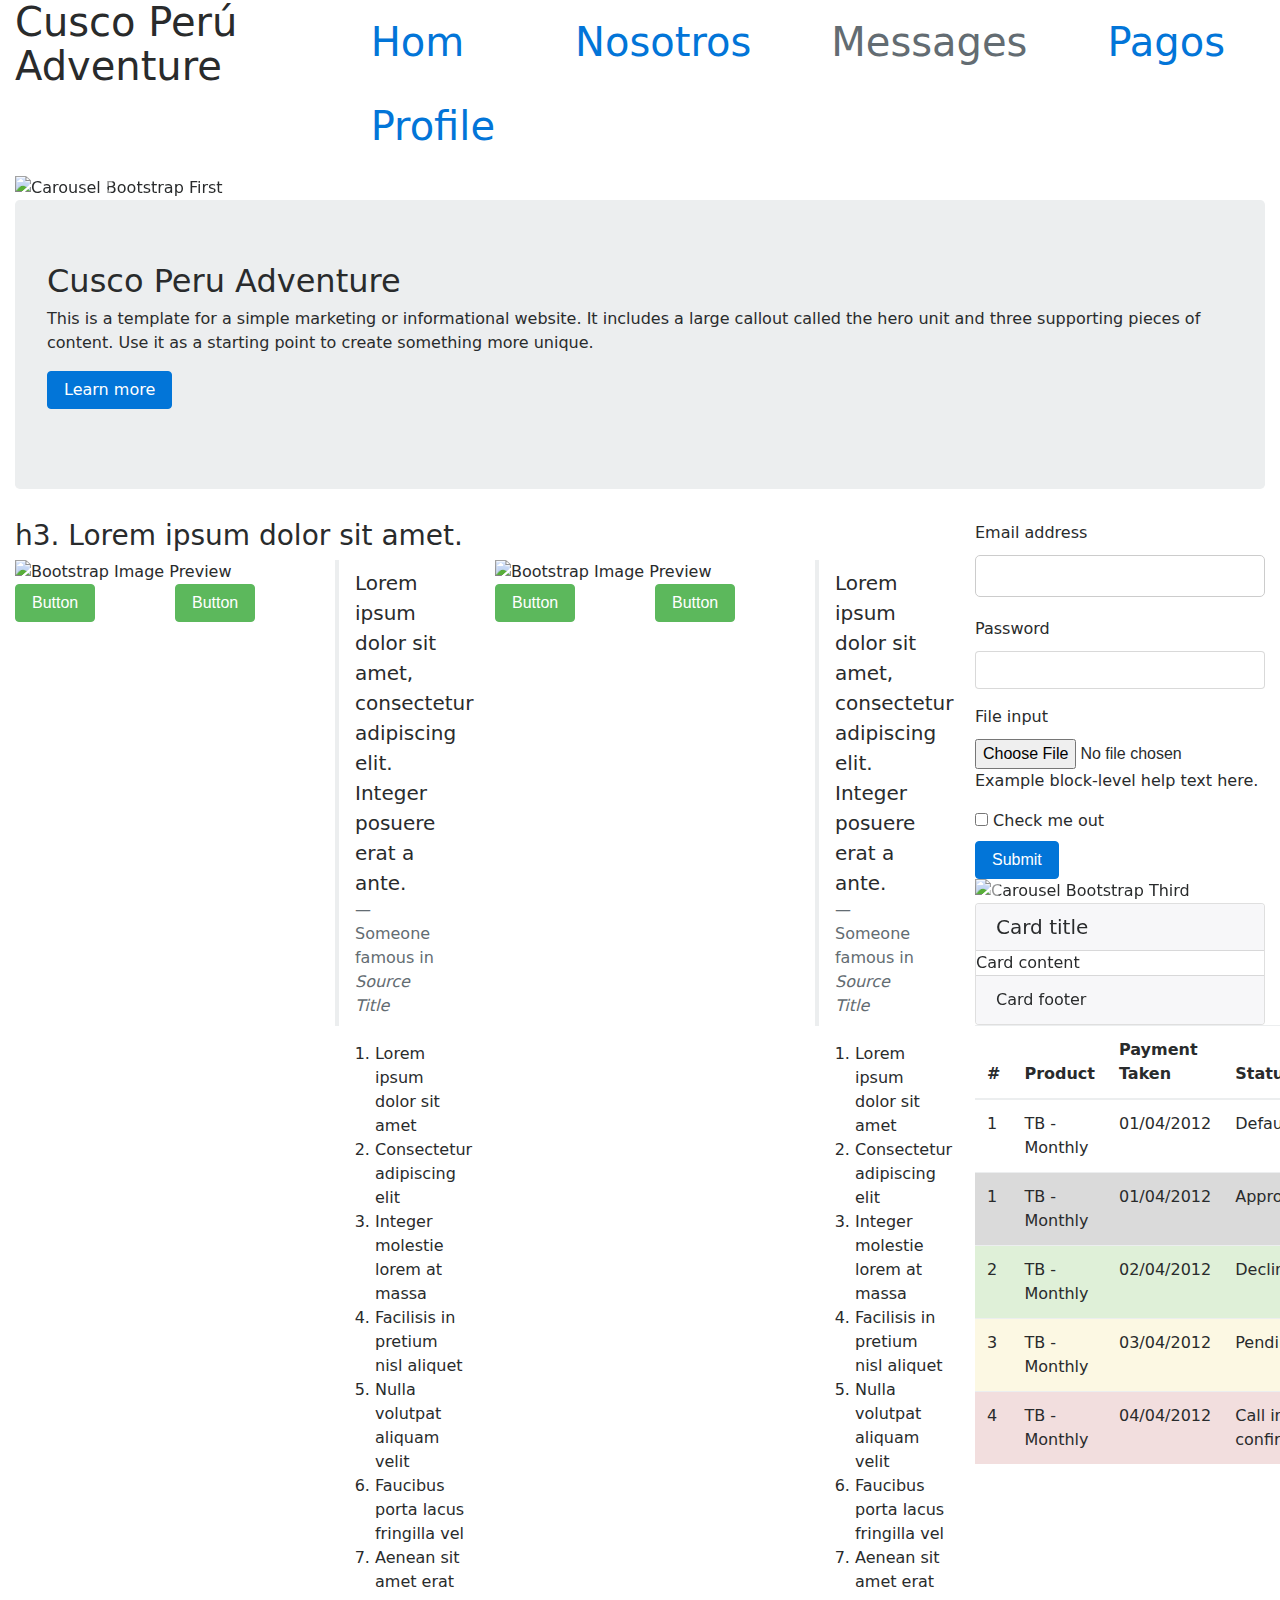
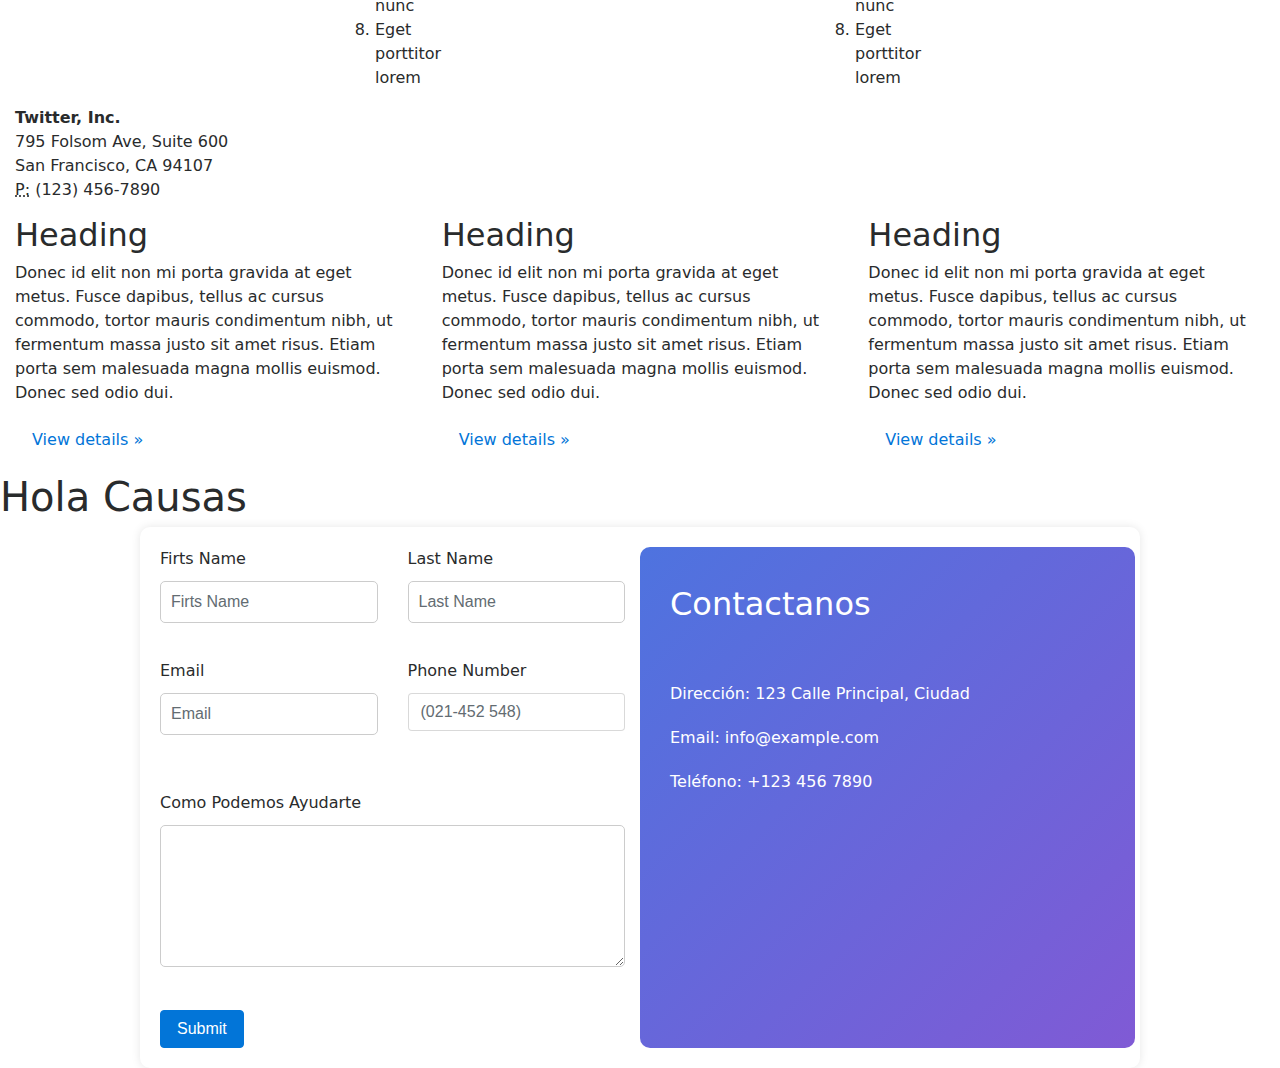
==== index.html @ eb489afa "Subo modificacionies las modificacion en el index y formas de pago" ====
<!DOCTYPE html>
<html lang="en">
  <head>
    <meta charset="utf-8">
    <meta http-equiv="X-UA-Compatible" content="IE=edge">
    <meta name="viewport" content="width=device-width, initial-scale=1">

    <title>Bootstrap 4, from LayoutIt!</title>

    <meta name="description" content="Source code generated using layoutit.com">
    <meta name="author" content="LayoutIt!">

    <link href="css/bootstrap.min.css" rel="stylesheet">
    <link href="css/style.css" rel="stylesheet">

  </head>
  <body>

    <div class="container-fluid">
	<div class="row">
		<div class="col-md-12">
			<ul class="nav">
				<li class="nav-item">
					<h1>
						Cusco Perú Adventure
					</h1>
				</li>
				<li class="nav-item">
					<h1>
						 <a class="nav-link active" href="#">Hom</a><a class="nav-link" href="#">Profile</a>
					</h1>
				</li>
        <li class="nav-item">
					<h1>
						 <a class="nav-link active" href="nosotros.html">Nosotros</a>
					</h1>
				</li>
				<li class="nav-item">
					<h1>
						<a class="nav-link disabled" href="#">Messages</a>
					</h1>
				</li>
				<li class="nav-item">
					<h1>
						<a class="nav-link active" href="pago.html">Pagos</a>
					</h1>
				</li>
			</ul>
			<div class="carousel slide" id="carousel-4000">
				<ol class="carousel-indicators">
					<li data-slide-to="0" data-target="#carousel-4000" class="active">
					</li>
					<li data-slide-to="1" data-target="#carousel-4000">
					</li>
					<li data-slide-to="2" data-target="#carousel-4000">
					</li>
				</ol>
				<div class="carousel-inner">
					<div class="carousel-item active">
						<img class="d-block w-100" alt="Carousel Bootstrap First" src="https://www.layoutit.com/img/sports-q-c-1600-500-1.jpg">
						<div class="carousel-caption">
							<h4>
								First Thumbnail label
							</h4>
							<p>
								Cras justo odio, dapibus ac facilisis in, egestas eget quam. Donec id elit non mi porta gravida at eget metus. Nullam id dolor id nibh ultricies vehicula ut id elit.
							</p>
						</div>
					</div>
					<div class="carousel-item">
						<img class="d-block w-100" alt="Carousel Bootstrap Second" src="https://www.layoutit.com/img/sports-q-c-1600-500-2.jpg">
						<div class="carousel-caption">
							<h4>
								Second Thumbnail label
							</h4>
							<p>
								Cras justo odio, dapibus ac facilisis in, egestas eget quam. Donec id elit non mi porta gravida at eget metus. Nullam id dolor id nibh ultricies vehicula ut id elit.
							</p>
						</div>
					</div>
					<div class="carousel-item">
						<img class="d-block w-100" alt="Carousel Bootstrap Third" src="https://www.layoutit.com/img/sports-q-c-1600-500-3.jpg">
						<div class="carousel-caption">
							<h4>
								Third Thumbnail label
							</h4>
							<p>
								Cras justo odio, dapibus ac facilisis in, egestas eget quam. Donec id elit non mi porta gravida at eget metus. Nullam id dolor id nibh ultricies vehicula ut id elit.
							</p>
						</div>
					</div>
				</div> <a class="carousel-control-prev" href="#carousel-4000" data-slide="prev"><span class="carousel-control-prev-icon"></span> <span class="sr-only">Previous</span></a> <a class="carousel-control-next" href="#carousel-4000" data-slide="next"><span class="carousel-control-next-icon"></span> <span class="sr-only">Next</span></a>
			</div>
			<div class="jumbotron">
				<h2>
					Cusco Peru Adventure
				</h2>
				<p>
					This is a template for a simple marketing or informational website. It includes a large callout called the hero unit and three supporting pieces of content. Use it as a starting point to create something more unique.
				</p>
				<p>
					<a class="btn btn-primary btn-large" href="#">Learn more</a>
				</p>
			</div>
			<div class="row">
				<div class="col-md-9">
					<h3>
						h3. Lorem ipsum dolor sit amet.
					</h3>
					<div class="row">
						<div class="col-md-6">
							<div class="row">
								<div class="col-md-8">
									<img alt="Bootstrap Image Preview" src="https://www.layoutit.com/img/sports-q-c-140-140-3.jpg">
									<div class="row">
										<div class="col-md-6">
											 
											<button type="button" class="btn btn-success">
												Button
											</button>
										</div>
										<div class="col-md-6">
											 
											<button type="button" class="btn btn-success">
												Button
											</button>
										</div>
									</div>
								</div>
								<div class="col-md-4">
									<blockquote class="blockquote">
										<p class="mb-0">
											Lorem ipsum dolor sit amet, consectetur adipiscing elit. Integer posuere erat a ante.
										</p>
										<footer class="blockquote-footer">
											Someone famous in <cite>Source Title</cite>
										</footer>
									</blockquote>
									<ol>
										<li class="list-item">
											Lorem ipsum dolor sit amet
										</li>
										<li class="list-item">
											Consectetur adipiscing elit
										</li>
										<li class="list-item">
											Integer molestie lorem at massa
										</li>
										<li class="list-item">
											Facilisis in pretium nisl aliquet
										</li>
										<li class="list-item">
											Nulla volutpat aliquam velit
										</li>
										<li class="list-item">
											Faucibus porta lacus fringilla vel
										</li>
										<li class="list-item">
											Aenean sit amet erat nunc
										</li>
										<li class="list-item">
											Eget porttitor lorem
										</li>
									</ol>
								</div>
							</div>
						</div>
						<div class="col-md-6">
							<div class="row">
								<div class="col-md-8">
									<img alt="Bootstrap Image Preview" src="https://www.layoutit.com/img/sports-q-c-140-140-3.jpg">
									<div class="row">
										<div class="col-md-6">
											 
											<button type="button" class="btn btn-success">
												Button
											</button>
										</div>
										<div class="col-md-6">
											 
											<button type="button" class="btn btn-success">
												Button
											</button>
										</div>
									</div>
								</div>
								<div class="col-md-4">
									<blockquote class="blockquote">
										<p class="mb-0">
											Lorem ipsum dolor sit amet, consectetur adipiscing elit. Integer posuere erat a ante.
										</p>
										<footer class="blockquote-footer">
											Someone famous in <cite>Source Title</cite>
										</footer>
									</blockquote>
									<ol>
										<li class="list-item">
											Lorem ipsum dolor sit amet
										</li>
										<li class="list-item">
											Consectetur adipiscing elit
										</li>
										<li class="list-item">
											Integer molestie lorem at massa
										</li>
										<li class="list-item">
											Facilisis in pretium nisl aliquet
										</li>
										<li class="list-item">
											Nulla volutpat aliquam velit
										</li>
										<li class="list-item">
											Faucibus porta lacus fringilla vel
										</li>
										<li class="list-item">
											Aenean sit amet erat nunc
										</li>
										<li class="list-item">
											Eget porttitor lorem
										</li>
									</ol>
								</div>
							</div>
						</div>
					</div>
				</div>
				<div class="col-md-3">
					<form role="form">
						<div class="form-group">
							 
							<label for="exampleInputEmail1">
								Email address
							</label>
							<input type="email" class="form-control" id="exampleInputEmail1">
						</div>
						<div class="form-group">
							 
							<label for="exampleInputPassword1">
								Password
							</label>
							<input type="password" class="form-control" id="exampleInputPassword1">
						</div>
						<div class="form-group">
							 
							<label for="exampleInputFile">
								File input
							</label>
							<input type="file" class="form-control-file" id="exampleInputFile">
							<p class="help-block">
								Example block-level help text here.
							</p>
						</div>
						<div class="checkbox">
							 
							<label>
								<input type="checkbox"> Check me out
							</label>
						</div> 
						<button type="submit" class="btn btn-primary">
							Submit
						</button>
					</form>
					<div class="carousel slide" id="carousel-707438">
						<ol class="carousel-indicators">
							<li data-slide-to="0" data-target="#carousel-707438">
							</li>
							<li data-slide-to="1" data-target="#carousel-707438">
							</li>
							<li data-slide-to="2" data-target="#carousel-707438" class="active">
							</li>
						</ol>
						<div class="carousel-inner">
							<div class="carousel-item">
								<img class="d-block w-100" alt="Carousel Bootstrap First" src="https://www.layoutit.com/img/sports-q-c-1600-500-1.jpg">
								<div class="carousel-caption">
									<h4>
										First Thumbnail label
									</h4>
									<p>
										Cras justo odio, dapibus ac facilisis in, egestas eget quam. Donec id elit non mi porta gravida at eget metus. Nullam id dolor id nibh ultricies vehicula ut id elit.
									</p>
								</div>
							</div>
							<div class="carousel-item">
								<img class="d-block w-100" alt="Carousel Bootstrap Second" src="https://www.layoutit.com/img/sports-q-c-1600-500-2.jpg">
								<div class="carousel-caption">
									<h4>
										Second Thumbnail label
									</h4>
									<p>
										Cras justo odio, dapibus ac facilisis in, egestas eget quam. Donec id elit non mi porta gravida at eget metus. Nullam id dolor id nibh ultricies vehicula ut id elit.
									</p>
								</div>
							</div>
							<div class="carousel-item active">
								<img class="d-block w-100" alt="Carousel Bootstrap Third" src="https://www.layoutit.com/img/sports-q-c-1600-500-3.jpg">
								<div class="carousel-caption">
									<h4>
										Third Thumbnail label
									</h4>
									<p>
										Cras justo odio, dapibus ac facilisis in, egestas eget quam. Donec id elit non mi porta gravida at eget metus. Nullam id dolor id nibh ultricies vehicula ut id elit.
									</p>
								</div>
							</div>
						</div> <a class="carousel-control-prev" href="#carousel-707438" data-slide="prev"><span class="carousel-control-prev-icon"></span> <span class="sr-only">Previous</span></a> <a class="carousel-control-next" href="#carousel-707438" data-slide="next"><span class="carousel-control-next-icon"></span> <span class="sr-only">Next</span></a>
					</div>
					<div class="card">
						<h5 class="card-header">
							Card title
						</h5>
						<div class="card-body">
							<p class="card-text">
								Card content
							</p>
						</div>
						<div class="card-footer">
							Card footer
						</div>
					</div>
					<table class="table">
						<thead>
							<tr>
								<th>
									#
								</th>
								<th>
									Product
								</th>
								<th>
									Payment Taken
								</th>
								<th>
									Status
								</th>
							</tr>
						</thead>
						<tbody>
							<tr>
								<td>
									1
								</td>
								<td>
									TB - Monthly
								</td>
								<td>
									01/04/2012
								</td>
								<td>
									Default
								</td>
							</tr>
							<tr class="table-active">
								<td>
									1
								</td>
								<td>
									TB - Monthly
								</td>
								<td>
									01/04/2012
								</td>
								<td>
									Approved
								</td>
							</tr>
							<tr class="table-success">
								<td>
									2
								</td>
								<td>
									TB - Monthly
								</td>
								<td>
									02/04/2012
								</td>
								<td>
									Declined
								</td>
							</tr>
							<tr class="table-warning">
								<td>
									3
								</td>
								<td>
									TB - Monthly
								</td>
								<td>
									03/04/2012
								</td>
								<td>
									Pending
								</td>
							</tr>
							<tr class="table-danger">
								<td>
									4
								</td>
								<td>
									TB - Monthly
								</td>
								<td>
									04/04/2012
								</td>
								<td>
									Call in to confirm
								</td>
							</tr>
						</tbody>
					</table>
				</div>
			</div>
		</div>
	</div>
	<div class="row">
		<div class="col-md-12">
			 
			<address>
				 <strong>Twitter, Inc.</strong><br> 795 Folsom Ave, Suite 600<br> San Francisco, CA 94107<br> <abbr title="Phone">P:</abbr> (123) 456-7890
			</address>
		</div>
	</div>
	<div class="row">
		<div class="col-md-4">
			<h2>
				Heading
			</h2>
			<p>
				Donec id elit non mi porta gravida at eget metus. Fusce dapibus, tellus ac cursus commodo, tortor mauris condimentum nibh, ut fermentum massa justo sit amet risus. Etiam porta sem malesuada magna mollis euismod. Donec sed odio dui.
			</p>
			<p>
				<a class="btn" href="#">View details »</a>
			</p>
		</div>
		<div class="col-md-4">
			<h2>
				Heading
			</h2>
			<p>
				Donec id elit non mi porta gravida at eget metus. Fusce dapibus, tellus ac cursus commodo, tortor mauris condimentum nibh, ut fermentum massa justo sit amet risus. Etiam porta sem malesuada magna mollis euismod. Donec sed odio dui.
			</p>
			<p>
				<a class="btn" href="#">View details »</a>
			</p>
		</div>
		<div class="col-md-4">
			<h2>
				Heading
			</h2>
			<p>
				Donec id elit non mi porta gravida at eget metus. Fusce dapibus, tellus ac cursus commodo, tortor mauris condimentum nibh, ut fermentum massa justo sit amet risus. Etiam porta sem malesuada magna mollis euismod. Donec sed odio dui.
			</p>
			<p>
				<a class="btn" href="#">View details »</a>
			</p>
		</div>
	</div>
</div>

    <script src="js/jquery.min.js"></script>
    <script src="js/bootstrap.min.js"></script>
    <script src="js/scripts.js"></script>
    <h1>Hola Causas</h1>
    
    <script src="https://cdn.jsdelivr.net/npm/bootstrap@5.3.3/dist/js/bootstrap.bundle.min.js" integrity="sha384-YvpcrYf0tY3lHB60NNkmXc5s9fDVZLESaAA55NDzOxhy9GkcIdslK1eN7N6jIeHz" crossorigin="anonymous"></script>

    <script src="https://cdn.jsdelivr.net/npm/bootstrap@5.3.3/dist/js/bootstrap.bundle.min.js" integrity="sha384-YvpcrYf0tY3lHB60NNkmXc5s9fDVZLESaAA55NDzOxhy9GkcIdslK1eN7N6jIeHz" crossorigin="anonymous"></script>
    <footer>
        <div class="container">
            <div class="row">
                <div class="col-md-6">
                    <form action="" id="contactForm">
                        <div class="form-group row">
                            <div class="col">
                                <label for="Nombres">Firts Name</label>
                                <input type="text" class="form-control" id="nombres" placeholder="Firts Name" required>
                            </div>
                            <div class="col">
                                <label for="Apellidos">Last Name</label>
                                <input type="text" class="form-control" id="apellidos" placeholder="Last Name" required>
                            </div>
                        </div>
                        <div class="form-group row">
                            <div class="col">
                                <label for="Email">Email</label>
                                <input type="email" class="form-control" id="email" placeholder="Email" required>
                            </div>
                            <div class="col">
                                <label for="Email">Phone Number</label>
                                <input type="number" class="form-control" id="telefono" placeholder="(021-452 548)" required>
                            </div>
                        </div>
                        <div class="form-group">
                            <label for="mensaje">Como Podemos Ayudarte</label>
                            <div class="mensaje">
                                <textarea name="form-control" id="mensaje" rows="5"></textarea>
                            </div>
                        </div>
                        <button class="btn btn-primary">Submit</button>
                    </form>
                </div>
                <div class="col-md-6 custom-background">
                    <h2>Contactanos</h2>
                    <ul class="list-unstyled">
                        <li><i class="fas fa-map-marker-alt"></i> Dirección: 123 Calle Principal, Ciudad</li>
                        <li><i class="fas fa-envelope"></i> Email: info@example.com</li>
                        <li><i class="fas fa-phone"></i> Teléfono: +123 456 7890</li>
                    </ul>
                </div>
            </div>
        </div>
    </footer> 
  </body>
</html>
---- css/style.css ----
# Empty CSS file for your own CSS
#contactForm{
    padding: 20px;
}
.container {
    max-width: 1000px;
    padding: 20px;
    border-radius: 10px;
    box-shadow: 0px 0px 10px rgba(0, 0, 0, 0.1);
}
.custom-background {
    background: linear-gradient(to bottom right, #4e73df, #805ad5);
    color: white;
    padding: 20px;
    border-radius: 10px;
    
}

.custom-background h2 {
    margin-top: 10px;
    margin-bottom: 40px;
    padding: 10px;
}

.custom-background ul.list-unstyled li {
    padding: 10px;
}
.form-group input[type="text"],
.form-group input[type="email"],
.form-group textarea {
    width: 100%;
    padding: 10px;
    margin-bottom: 20px;
    border: 1px solid #ccc;
    border-radius: 5px;
}
.form-group label{
    margin-bottom: 10px;
}
label[for="mensaje"] {
    margin-top: 20px;
}
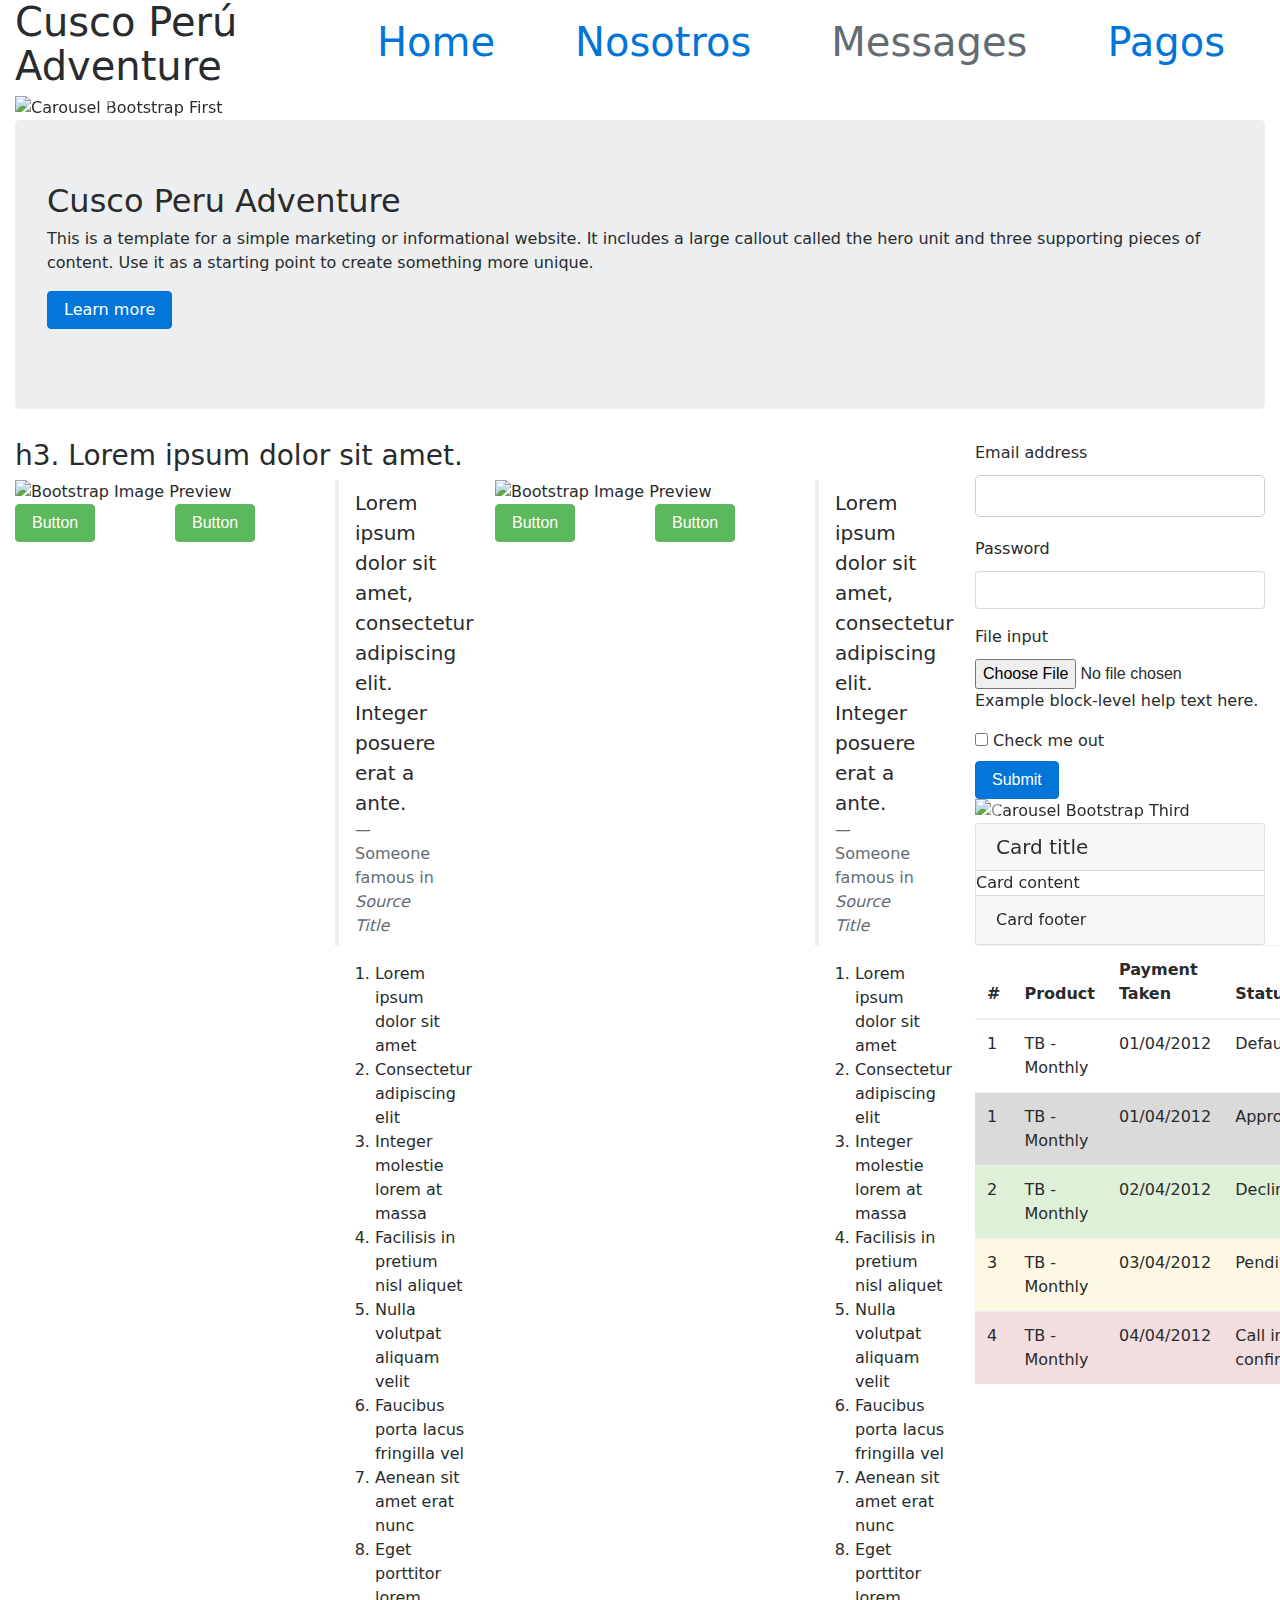
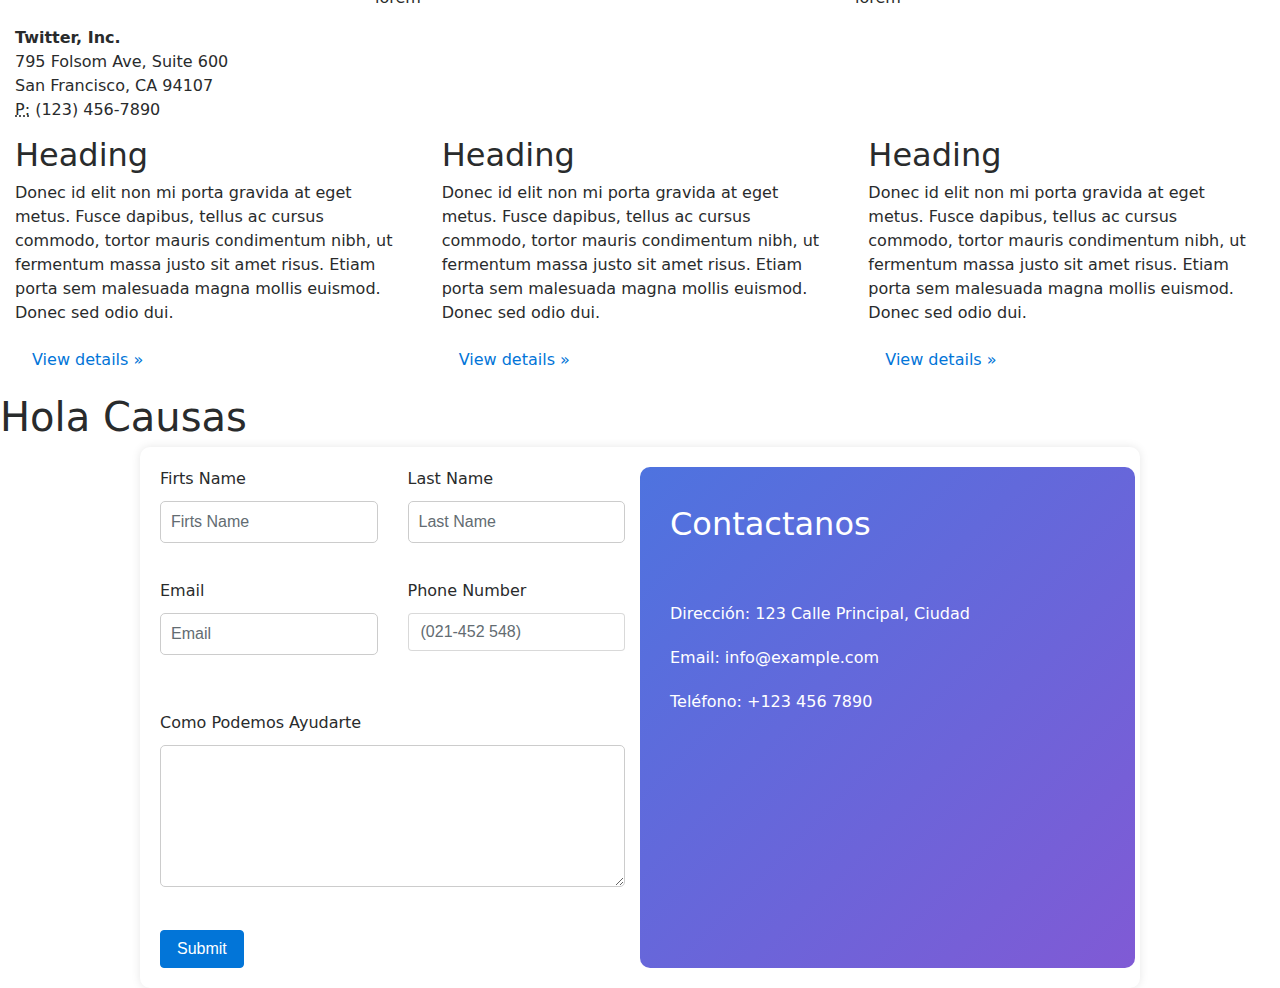
==== commit ae695534: "Merge branch 'main' into jose" ====
--- a/index.html
+++ b/index.html
@@ -27,7 +27,7 @@
 				</li>
 				<li class="nav-item">
 					<h1>
-						 <a class="nav-link active" href="#">Hom</a><a class="nav-link" href="#">Profile</a>
+						 <a class="nav-link active" href="#">Home</a>
 					</h1>
 				</li>
         <li class="nav-item">
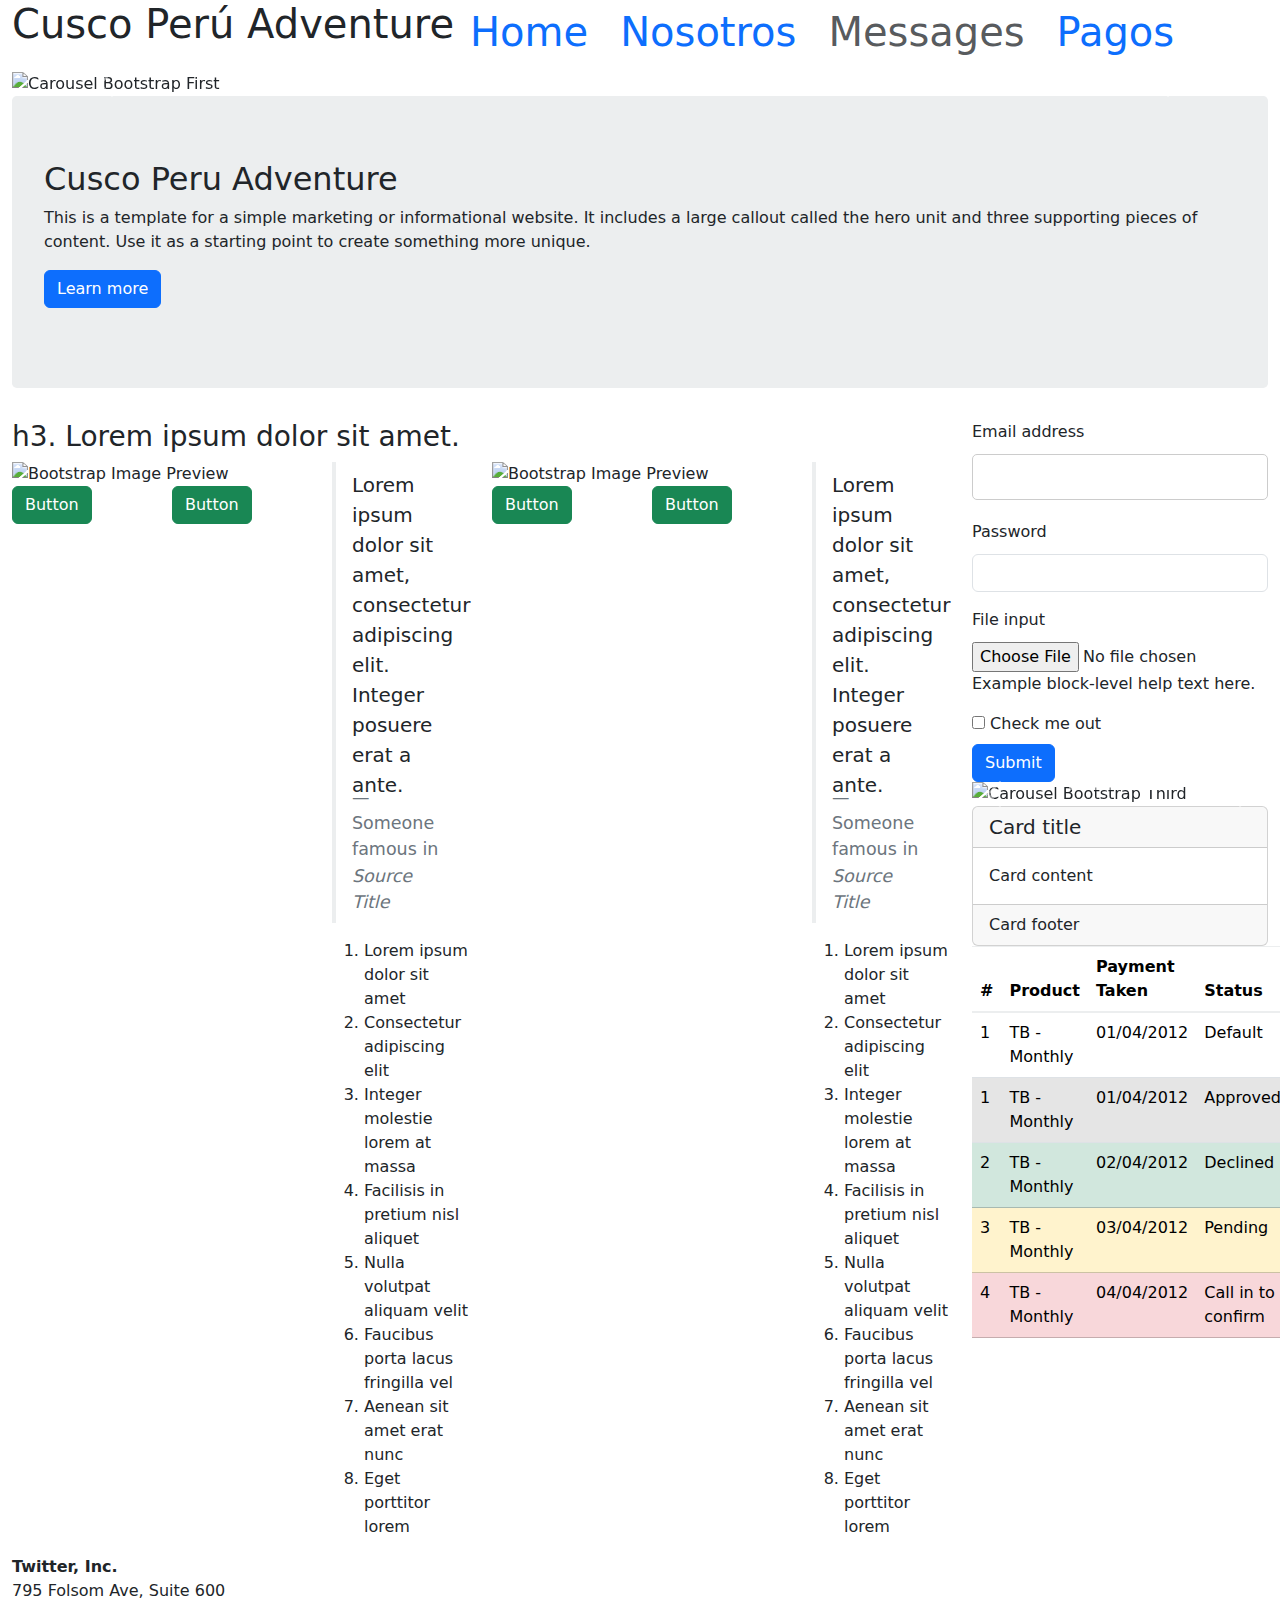
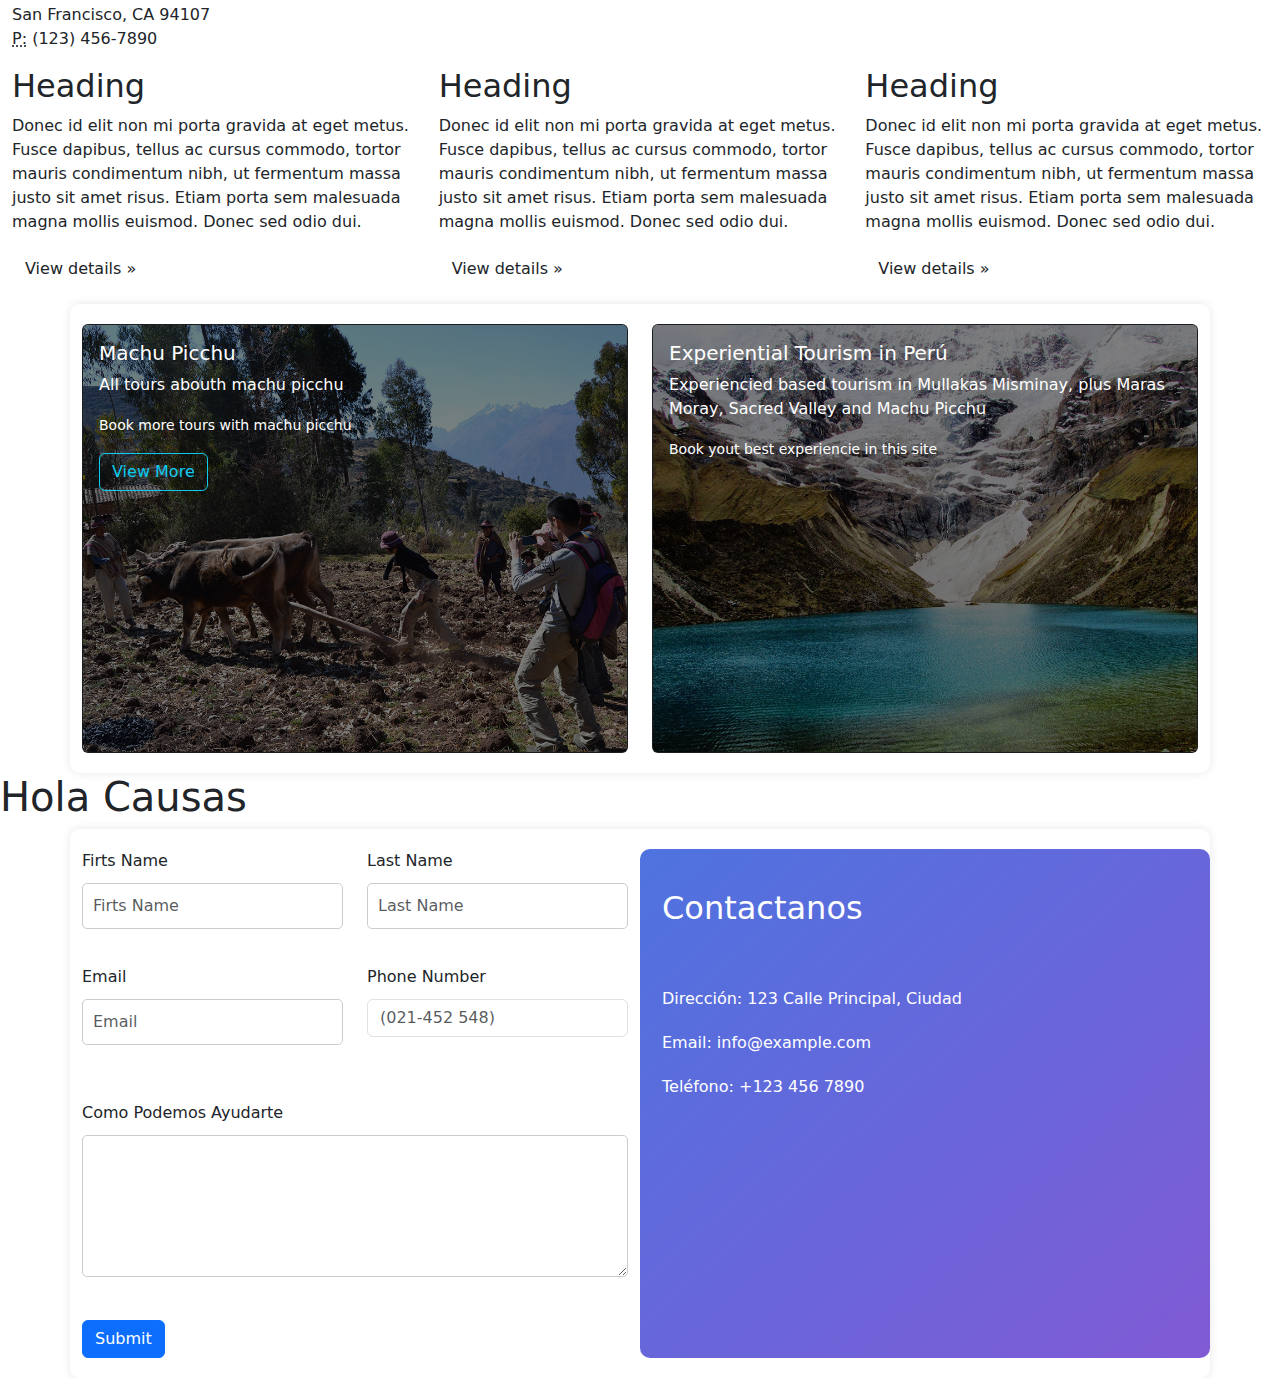
==== commit 2588dcda: "Aqui agrego en el index mi boton" ====
--- a/index.html
+++ b/index.html
@@ -12,6 +12,7 @@
 
     <link href="css/bootstrap.min.css" rel="stylesheet">
     <link href="css/style.css" rel="stylesheet">
+    <link href="https://cdn.jsdelivr.net/npm/bootstrap@5.3.3/dist/css/bootstrap.min.css" rel="stylesheet" integrity="sha384-QWTKZyjpPEjISv5WaRU9OFeRpok6YctnYmDr5pNlyT2bRjXh0JMhjY6hW+ALEwIH" crossorigin="anonymous">
 
   </head>
   <body>
@@ -457,14 +458,42 @@
 	</div>
 </div>
 
+<!-- Esta parte es los tours -->
+	<div class="container">
+		<div class="row">
+			<div class="col">
+			    <div class="card text-bg-dark">
+					<img src="images/machuAdventurePack7.jpg" class="card-img" alt="...">
+					<div class="card-img-overlay" style="background-color: rgba(0, 0, 0, 0.5);">
+					    <h5 class="card-title">Machu Picchu</h5>
+					    <p class="card-text">All tours abouth machu picchu</p>
+					    <p class="card-text"><small>Book more tours with machu picchu</small></p>
+					    <a href="machupicchuAdventure.html">
+					    	<button type="button" class="btn btn-outline-info">View More</button>
+						</a>
+	    			</div>
+				</div>
+			</div>
+		    <div class="col">
+		      	<div class="card text-bg-dark">
+				    <img src="images/machuAdventurePack8.jpg" class="card-img" alt="...">
+				    <div class="card-img-overlay" style="background-color: rgba(0, 0, 0, 0.5);">
+					    <h5 class="card-title">Experiential Tourism in Perú</h5>
+					    <p class="card-text">Experiencied based tourism in Mullakas Misminay, plus Maras Moray, Sacred Valley and Machu Picchu</p>
+					    <p class="card-text"><small>Book yout best experiencie in this site</small></p>
+					  </div>
+					</div>
+		    </div>
+		</div>
+	</div>
+
+
     <script src="js/jquery.min.js"></script>
     <script src="js/bootstrap.min.js"></script>
     <script src="js/scripts.js"></script>
     <h1>Hola Causas</h1>
     
-    <script src="https://cdn.jsdelivr.net/npm/bootstrap@5.3.3/dist/js/bootstrap.bundle.min.js" integrity="sha384-YvpcrYf0tY3lHB60NNkmXc5s9fDVZLESaAA55NDzOxhy9GkcIdslK1eN7N6jIeHz" crossorigin="anonymous"></script>
-
-    <script src="https://cdn.jsdelivr.net/npm/bootstrap@5.3.3/dist/js/bootstrap.bundle.min.js" integrity="sha384-YvpcrYf0tY3lHB60NNkmXc5s9fDVZLESaAA55NDzOxhy9GkcIdslK1eN7N6jIeHz" crossorigin="anonymous"></script>
+    
     <footer>
         <div class="container">
             <div class="row">
@@ -511,4 +540,7 @@
         </div>
     </footer> 
   </body>
+  <!-- Enlaces de js de bootstrap -->
+  <script src="https://cdn.jsdelivr.net/npm/bootstrap@5.3.3/dist/js/bootstrap.bundle.min.js" integrity="sha384-YvpcrYf0tY3lHB60NNkmXc5s9fDVZLESaAA55NDzOxhy9GkcIdslK1eN7N6jIeHz" crossorigin="anonymous"></script>
+  <script src="https://cdn.jsdelivr.net/npm/bootstrap@5.3.3/dist/js/bootstrap.bundle.min.js" integrity="sha384-YvpcrYf0tY3lHB60NNkmXc5s9fDVZLESaAA55NDzOxhy9GkcIdslK1eN7N6jIeHz" crossorigin="anonymous"></script>
 </html>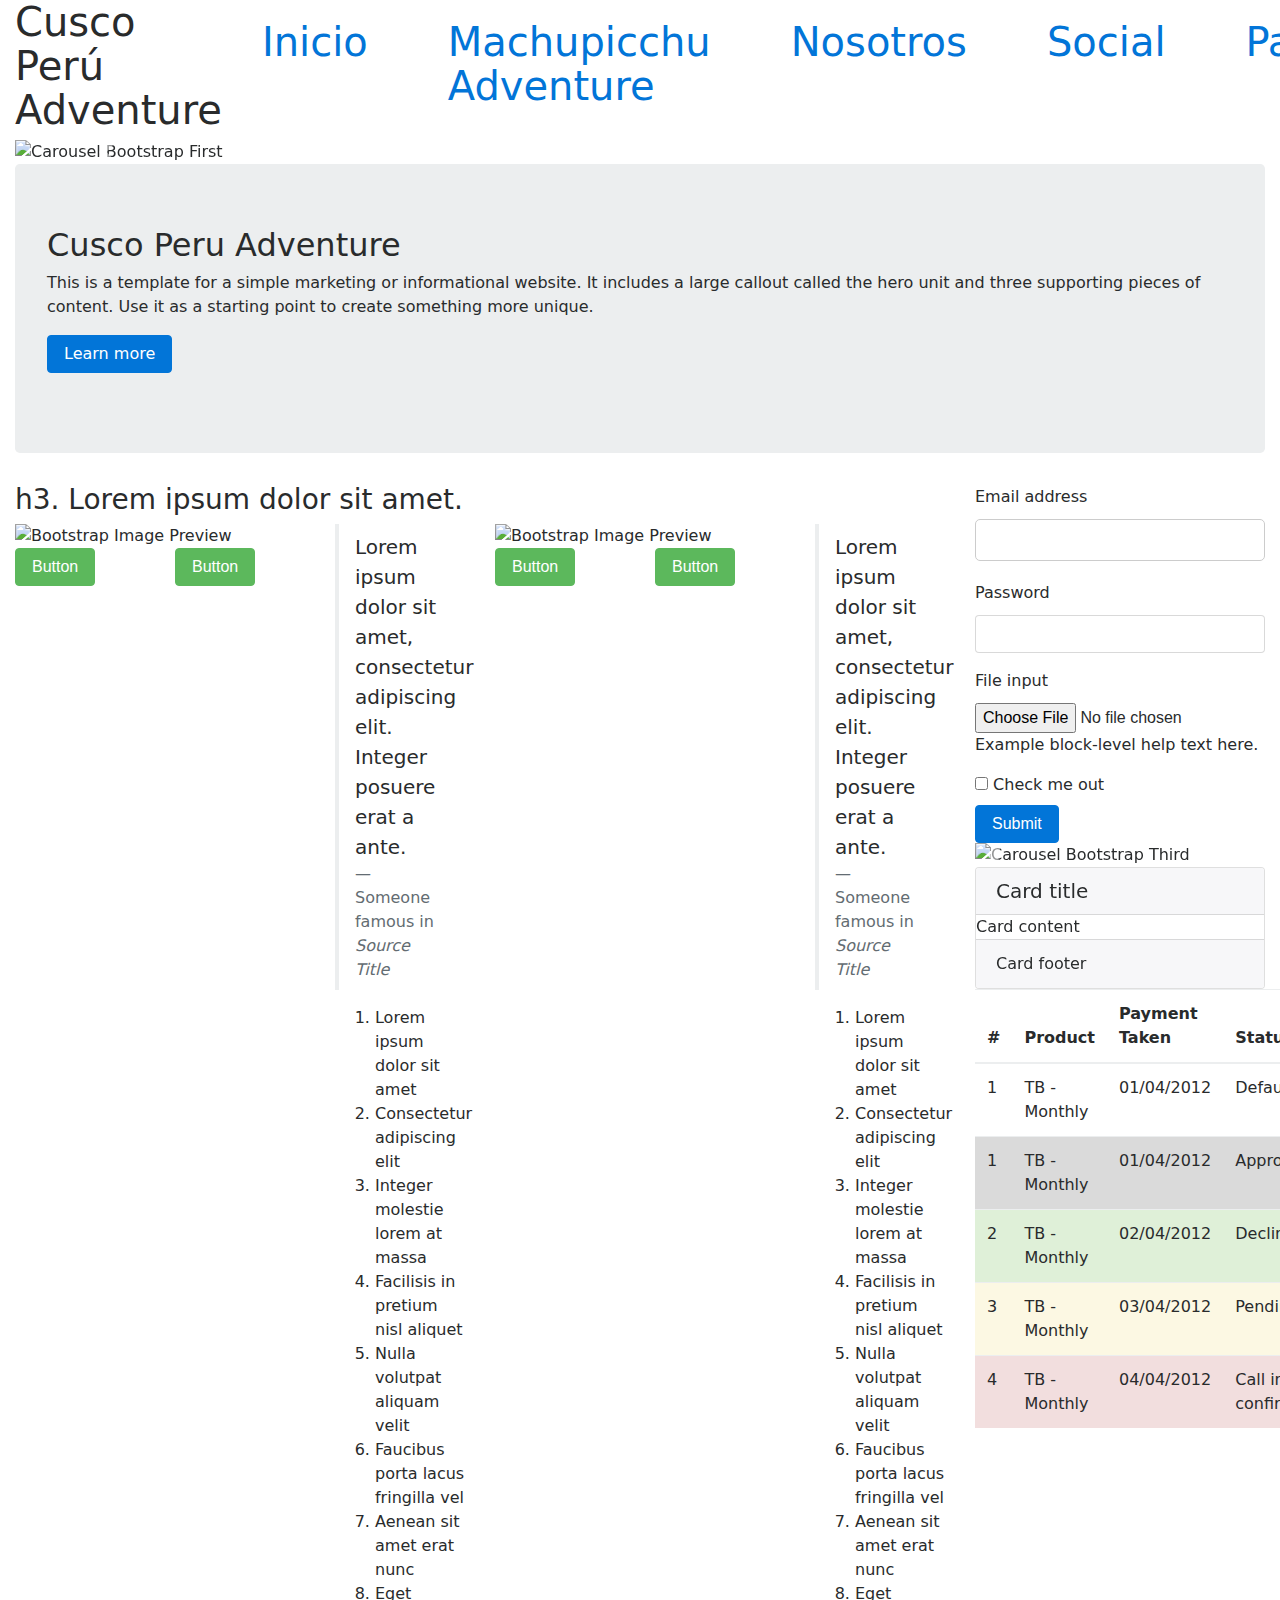
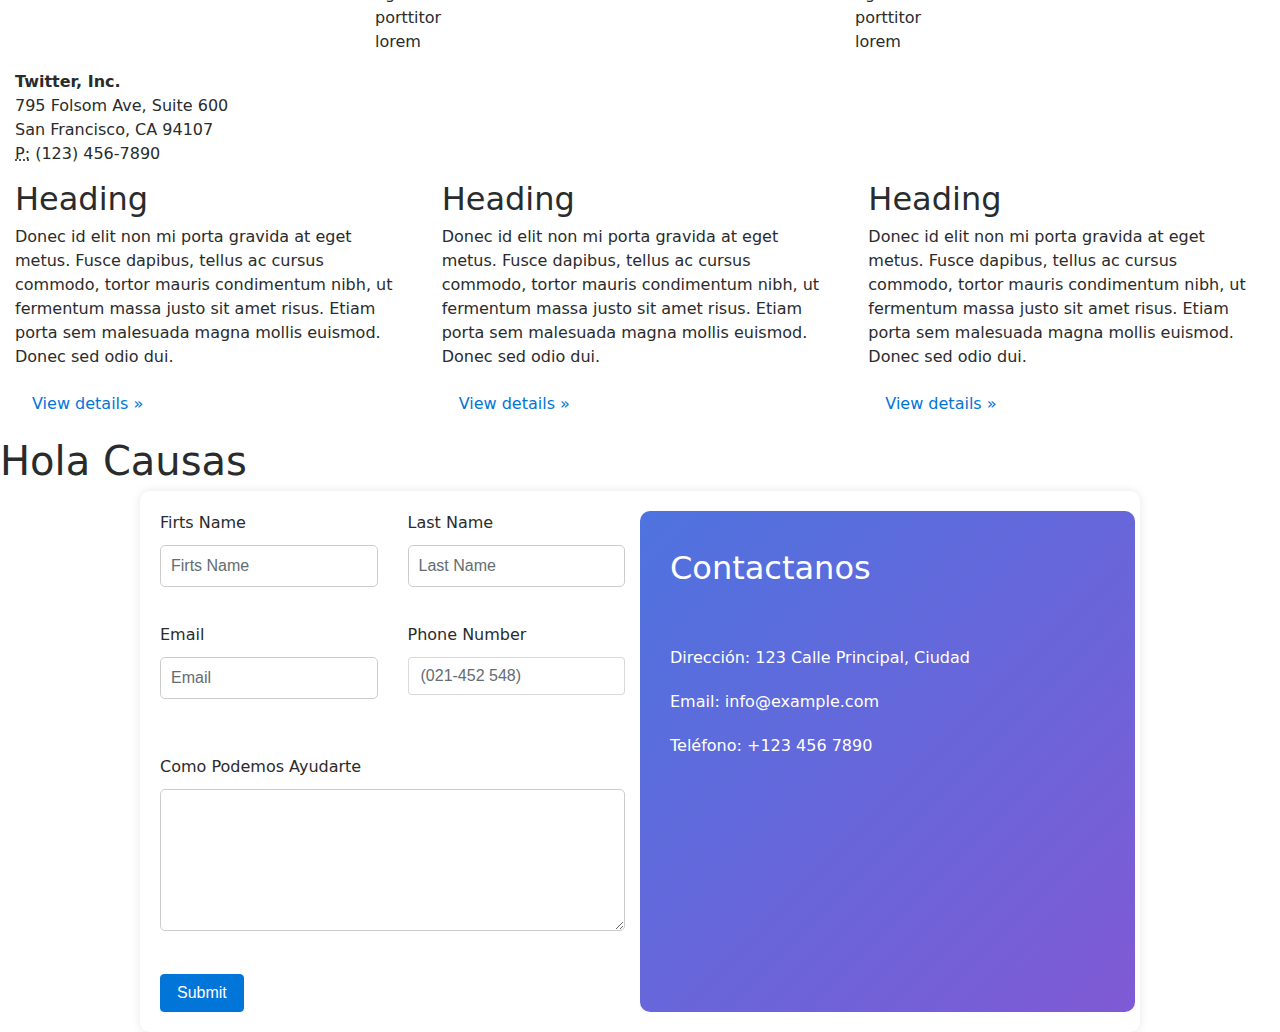
==== commit f1ef60b4: "Fix(nav)" ====
--- a/index.html
+++ b/index.html
@@ -1,546 +1,561 @@
 <!DOCTYPE html>
 <html lang="en">
-  <head>
-    <meta charset="utf-8">
-    <meta http-equiv="X-UA-Compatible" content="IE=edge">
-    <meta name="viewport" content="width=device-width, initial-scale=1">
-
-    <title>Bootstrap 4, from LayoutIt!</title>
-
-    <meta name="description" content="Source code generated using layoutit.com">
-    <meta name="author" content="LayoutIt!">
-
-    <link href="css/bootstrap.min.css" rel="stylesheet">
-    <link href="css/style.css" rel="stylesheet">
-    <link href="https://cdn.jsdelivr.net/npm/bootstrap@5.3.3/dist/css/bootstrap.min.css" rel="stylesheet" integrity="sha384-QWTKZyjpPEjISv5WaRU9OFeRpok6YctnYmDr5pNlyT2bRjXh0JMhjY6hW+ALEwIH" crossorigin="anonymous">
-
-  </head>
-  <body>
-
-    <div class="container-fluid">
-	<div class="row">
-		<div class="col-md-12">
-			<ul class="nav">
-				<li class="nav-item">
-					<h1>
-						Cusco Perú Adventure
-					</h1>
-				</li>
-				<li class="nav-item">
-					<h1>
-						 <a class="nav-link active" href="#">Home</a>
-					</h1>
-				</li>
-        <li class="nav-item">
-					<h1>
-						 <a class="nav-link active" href="nosotros.html">Nosotros</a>
-					</h1>
-				</li>
-				<li class="nav-item">
-					<h1>
-						<a class="nav-link disabled" href="#">Messages</a>
-					</h1>
-				</li>
-				<li class="nav-item">
-					<h1>
-						<a class="nav-link active" href="pago.html">Pagos</a>
-					</h1>
-				</li>
-			</ul>
-			<div class="carousel slide" id="carousel-4000">
-				<ol class="carousel-indicators">
-					<li data-slide-to="0" data-target="#carousel-4000" class="active">
+
+<head>
+	<meta charset="utf-8">
+	<meta http-equiv="X-UA-Compatible" content="IE=edge">
+	<meta name="viewport" content="width=device-width, initial-scale=1">
+
+	<title>Bootstrap 4, from LayoutIt!</title>
+
+	<meta name="description" content="Source code generated using layoutit.com">
+	<meta name="author" content="LayoutIt!">
+
+	<link href="css/bootstrap.min.css" rel="stylesheet">
+	<link href="css/style.css" rel="stylesheet">
+
+</head>
+
+<body>
+
+	<div class="container-fluid">
+		<div class="row">
+			<div class="col-md-12">
+				<ul class="nav">
+					<li class="nav-item">
+						<h1>
+							Cusco Perú Adventure
+						</h1>
 					</li>
-					<li data-slide-to="1" data-target="#carousel-4000">
+					<li class="nav-item">
+						<h1>
+							<a class="nav-link active" href="#">Inicio</a>
+						</h1>
 					</li>
-					<li data-slide-to="2" data-target="#carousel-4000">
+					<li class="nav-item">
+						<h1>
+							<a class="nav-link active" href="machupicchuAdventure.html">Machupicchu Adventure</a>
+						</h1>
 					</li>
-				</ol>
-				<div class="carousel-inner">
-					<div class="carousel-item active">
-						<img class="d-block w-100" alt="Carousel Bootstrap First" src="https://www.layoutit.com/img/sports-q-c-1600-500-1.jpg">
-						<div class="carousel-caption">
-							<h4>
-								First Thumbnail label
-							</h4>
-							<p>
-								Cras justo odio, dapibus ac facilisis in, egestas eget quam. Donec id elit non mi porta gravida at eget metus. Nullam id dolor id nibh ultricies vehicula ut id elit.
-							</p>
+					<li class="nav-item">
+						<h1>
+							<a class="nav-link active" href="nosotros.html">Nosotros</a>
+						</h1>
+					</li>
+					<li class="nav-item">
+						<h1>
+							<a class="nav-link active" href="social.html">Social</a>
+						</h1>
+					</li>
+					<li class="nav-item">
+						<h1>
+							<a class="nav-link active" href="pago.html">Pagos</a>
+						</h1>
+					</li>
+				</ul>
+				<div class="carousel slide" id="carousel-4000">
+					<ol class="carousel-indicators">
+						<li data-slide-to="0" data-target="#carousel-4000" class="active">
+						</li>
+						<li data-slide-to="1" data-target="#carousel-4000">
+						</li>
+						<li data-slide-to="2" data-target="#carousel-4000">
+						</li>
+					</ol>
+					<div class="carousel-inner">
+						<div class="carousel-item active">
+							<img class="d-block w-100" alt="Carousel Bootstrap First"
+								src="https://www.layoutit.com/img/sports-q-c-1600-500-1.jpg">
+							<div class="carousel-caption">
+								<h4>
+									First Thumbnail label
+								</h4>
+								<p>
+									Cras justo odio, dapibus ac facilisis in, egestas eget quam. Donec id elit non mi
+									porta gravida at eget metus. Nullam id dolor id nibh ultricies vehicula ut id elit.
+								</p>
+							</div>
+						</div>
+						<div class="carousel-item">
+							<img class="d-block w-100" alt="Carousel Bootstrap Second"
+								src="https://www.layoutit.com/img/sports-q-c-1600-500-2.jpg">
+							<div class="carousel-caption">
+								<h4>
+									Second Thumbnail label
+								</h4>
+								<p>
+									Cras justo odio, dapibus ac facilisis in, egestas eget quam. Donec id elit non mi
+									porta gravida at eget metus. Nullam id dolor id nibh ultricies vehicula ut id elit.
+								</p>
+							</div>
+						</div>
+						<div class="carousel-item">
+							<img class="d-block w-100" alt="Carousel Bootstrap Third"
+								src="https://www.layoutit.com/img/sports-q-c-1600-500-3.jpg">
+							<div class="carousel-caption">
+								<h4>
+									Third Thumbnail label
+								</h4>
+								<p>
+									Cras justo odio, dapibus ac facilisis in, egestas eget quam. Donec id elit non mi
+									porta gravida at eget metus. Nullam id dolor id nibh ultricies vehicula ut id elit.
+								</p>
+							</div>
+						</div>
+					</div> <a class="carousel-control-prev" href="#carousel-4000" data-slide="prev"><span
+							class="carousel-control-prev-icon"></span> <span class="sr-only">Previous</span></a> <a
+						class="carousel-control-next" href="#carousel-4000" data-slide="next"><span
+							class="carousel-control-next-icon"></span> <span class="sr-only">Next</span></a>
+				</div>
+				<div class="jumbotron">
+					<h2>
+						Cusco Peru Adventure
+					</h2>
+					<p>
+						This is a template for a simple marketing or informational website. It includes a large callout
+						called the hero unit and three supporting pieces of content. Use it as a starting point to
+						create something more unique.
+					</p>
+					<p>
+						<a class="btn btn-primary btn-large" href="#">Learn more</a>
+					</p>
+				</div>
+				<div class="row">
+					<div class="col-md-9">
+						<h3>
+							h3. Lorem ipsum dolor sit amet.
+						</h3>
+						<div class="row">
+							<div class="col-md-6">
+								<div class="row">
+									<div class="col-md-8">
+										<img alt="Bootstrap Image Preview"
+											src="https://www.layoutit.com/img/sports-q-c-140-140-3.jpg">
+										<div class="row">
+											<div class="col-md-6">
+
+												<button type="button" class="btn btn-success">
+													Button
+												</button>
+											</div>
+											<div class="col-md-6">
+
+												<button type="button" class="btn btn-success">
+													Button
+												</button>
+											</div>
+										</div>
+									</div>
+									<div class="col-md-4">
+										<blockquote class="blockquote">
+											<p class="mb-0">
+												Lorem ipsum dolor sit amet, consectetur adipiscing elit. Integer posuere
+												erat a ante.
+											</p>
+											<footer class="blockquote-footer">
+												Someone famous in <cite>Source Title</cite>
+											</footer>
+										</blockquote>
+										<ol>
+											<li class="list-item">
+												Lorem ipsum dolor sit amet
+											</li>
+											<li class="list-item">
+												Consectetur adipiscing elit
+											</li>
+											<li class="list-item">
+												Integer molestie lorem at massa
+											</li>
+											<li class="list-item">
+												Facilisis in pretium nisl aliquet
+											</li>
+											<li class="list-item">
+												Nulla volutpat aliquam velit
+											</li>
+											<li class="list-item">
+												Faucibus porta lacus fringilla vel
+											</li>
+											<li class="list-item">
+												Aenean sit amet erat nunc
+											</li>
+											<li class="list-item">
+												Eget porttitor lorem
+											</li>
+										</ol>
+									</div>
+								</div>
+							</div>
+							<div class="col-md-6">
+								<div class="row">
+									<div class="col-md-8">
+										<img alt="Bootstrap Image Preview"
+											src="https://www.layoutit.com/img/sports-q-c-140-140-3.jpg">
+										<div class="row">
+											<div class="col-md-6">
+
+												<button type="button" class="btn btn-success">
+													Button
+												</button>
+											</div>
+											<div class="col-md-6">
+
+												<button type="button" class="btn btn-success">
+													Button
+												</button>
+											</div>
+										</div>
+									</div>
+									<div class="col-md-4">
+										<blockquote class="blockquote">
+											<p class="mb-0">
+												Lorem ipsum dolor sit amet, consectetur adipiscing elit. Integer posuere
+												erat a ante.
+											</p>
+											<footer class="blockquote-footer">
+												Someone famous in <cite>Source Title</cite>
+											</footer>
+										</blockquote>
+										<ol>
+											<li class="list-item">
+												Lorem ipsum dolor sit amet
+											</li>
+											<li class="list-item">
+												Consectetur adipiscing elit
+											</li>
+											<li class="list-item">
+												Integer molestie lorem at massa
+											</li>
+											<li class="list-item">
+												Facilisis in pretium nisl aliquet
+											</li>
+											<li class="list-item">
+												Nulla volutpat aliquam velit
+											</li>
+											<li class="list-item">
+												Faucibus porta lacus fringilla vel
+											</li>
+											<li class="list-item">
+												Aenean sit amet erat nunc
+											</li>
+											<li class="list-item">
+												Eget porttitor lorem
+											</li>
+										</ol>
+									</div>
+								</div>
+							</div>
 						</div>
 					</div>
-					<div class="carousel-item">
-						<img class="d-block w-100" alt="Carousel Bootstrap Second" src="https://www.layoutit.com/img/sports-q-c-1600-500-2.jpg">
-						<div class="carousel-caption">
-							<h4>
-								Second Thumbnail label
-							</h4>
-							<p>
-								Cras justo odio, dapibus ac facilisis in, egestas eget quam. Donec id elit non mi porta gravida at eget metus. Nullam id dolor id nibh ultricies vehicula ut id elit.
-							</p>
-						</div>
+					<div class="col-md-3">
+						<form role="form">
+							<div class="form-group">
+
+								<label for="exampleInputEmail1">
+									Email address
+								</label>
+								<input type="email" class="form-control" id="exampleInputEmail1">
+							</div>
+							<div class="form-group">
+
+								<label for="exampleInputPassword1">
+									Password
+								</label>
+								<input type="password" class="form-control" id="exampleInputPassword1">
+							</div>
+							<div class="form-group">
+
+								<label for="exampleInputFile">
+									File input
+								</label>
+								<input type="file" class="form-control-file" id="exampleInputFile">
+								<p class="help-block">
+									Example block-level help text here.
+								</p>
+							</div>
+							<div class="checkbox">
+
+								<label>
+									<input type="checkbox"> Check me out
+								</label>
+							</div>
+							<button type="submit" class="btn btn-primary">
+								Submit
+							</button>
+						</form>
+						<div class="carousel slide" id="carousel-707438">
+							<ol class="carousel-indicators">
+								<li data-slide-to="0" data-target="#carousel-707438">
+								</li>
+								<li data-slide-to="1" data-target="#carousel-707438">
+								</li>
+								<li data-slide-to="2" data-target="#carousel-707438" class="active">
+								</li>
+							</ol>
+							<div class="carousel-inner">
+								<div class="carousel-item">
+									<img class="d-block w-100" alt="Carousel Bootstrap First"
+										src="https://www.layoutit.com/img/sports-q-c-1600-500-1.jpg">
+									<div class="carousel-caption">
+										<h4>
+											First Thumbnail label
+										</h4>
+										<p>
+											Cras justo odio, dapibus ac facilisis in, egestas eget quam. Donec id elit
+											non mi porta gravida at eget metus. Nullam id dolor id nibh ultricies
+											vehicula ut id elit.
+										</p>
+									</div>
+								</div>
+								<div class="carousel-item">
+									<img class="d-block w-100" alt="Carousel Bootstrap Second"
+										src="https://www.layoutit.com/img/sports-q-c-1600-500-2.jpg">
+									<div class="carousel-caption">
+										<h4>
+											Second Thumbnail label
+										</h4>
+										<p>
+											Cras justo odio, dapibus ac facilisis in, egestas eget quam. Donec id elit
+											non mi porta gravida at eget metus. Nullam id dolor id nibh ultricies
+											vehicula ut id elit.
+										</p>
+									</div>
+								</div>
+								<div class="carousel-item active">
+									<img class="d-block w-100" alt="Carousel Bootstrap Third"
+										src="https://www.layoutit.com/img/sports-q-c-1600-500-3.jpg">
+									<div class="carousel-caption">
+										<h4>
+											Third Thumbnail label
+										</h4>
+										<p>
+											Cras justo odio, dapibus ac facilisis in, egestas eget quam. Donec id elit
+											non mi porta gravida at eget metus. Nullam id dolor id nibh ultricies
+											vehicula ut id elit.
+										</p>
+									</div>
+								</div>
+							</div> <a class="carousel-control-prev" href="#carousel-707438" data-slide="prev"><span
+									class="carousel-control-prev-icon"></span> <span class="sr-only">Previous</span></a>
+							<a class="carousel-control-next" href="#carousel-707438" data-slide="next"><span
+									class="carousel-control-next-icon"></span> <span class="sr-only">Next</span></a>
+						</div>
+						<div class="card">
+							<h5 class="card-header">
+								Card title
+							</h5>
+							<div class="card-body">
+								<p class="card-text">
+									Card content
+								</p>
+							</div>
+							<div class="card-footer">
+								Card footer
+							</div>
+						</div>
+						<table class="table">
+							<thead>
+								<tr>
+									<th>
+										#
+									</th>
+									<th>
+										Product
+									</th>
+									<th>
+										Payment Taken
+									</th>
+									<th>
+										Status
+									</th>
+								</tr>
+							</thead>
+							<tbody>
+								<tr>
+									<td>
+										1
+									</td>
+									<td>
+										TB - Monthly
+									</td>
+									<td>
+										01/04/2012
+									</td>
+									<td>
+										Default
+									</td>
+								</tr>
+								<tr class="table-active">
+									<td>
+										1
+									</td>
+									<td>
+										TB - Monthly
+									</td>
+									<td>
+										01/04/2012
+									</td>
+									<td>
+										Approved
+									</td>
+								</tr>
+								<tr class="table-success">
+									<td>
+										2
+									</td>
+									<td>
+										TB - Monthly
+									</td>
+									<td>
+										02/04/2012
+									</td>
+									<td>
+										Declined
+									</td>
+								</tr>
+								<tr class="table-warning">
+									<td>
+										3
+									</td>
+									<td>
+										TB - Monthly
+									</td>
+									<td>
+										03/04/2012
+									</td>
+									<td>
+										Pending
+									</td>
+								</tr>
+								<tr class="table-danger">
+									<td>
+										4
+									</td>
+									<td>
+										TB - Monthly
+									</td>
+									<td>
+										04/04/2012
+									</td>
+									<td>
+										Call in to confirm
+									</td>
+								</tr>
+							</tbody>
+						</table>
 					</div>
-					<div class="carousel-item">
-						<img class="d-block w-100" alt="Carousel Bootstrap Third" src="https://www.layoutit.com/img/sports-q-c-1600-500-3.jpg">
-						<div class="carousel-caption">
-							<h4>
-								Third Thumbnail label
-							</h4>
-							<p>
-								Cras justo odio, dapibus ac facilisis in, egestas eget quam. Donec id elit non mi porta gravida at eget metus. Nullam id dolor id nibh ultricies vehicula ut id elit.
-							</p>
-						</div>
-					</div>
-				</div> <a class="carousel-control-prev" href="#carousel-4000" data-slide="prev"><span class="carousel-control-prev-icon"></span> <span class="sr-only">Previous</span></a> <a class="carousel-control-next" href="#carousel-4000" data-slide="next"><span class="carousel-control-next-icon"></span> <span class="sr-only">Next</span></a>
-			</div>
-			<div class="jumbotron">
-				<h2>
-					Cusco Peru Adventure
-				</h2>
-				<p>
-					This is a template for a simple marketing or informational website. It includes a large callout called the hero unit and three supporting pieces of content. Use it as a starting point to create something more unique.
-				</p>
-				<p>
-					<a class="btn btn-primary btn-large" href="#">Learn more</a>
-				</p>
-			</div>
-			<div class="row">
-				<div class="col-md-9">
-					<h3>
-						h3. Lorem ipsum dolor sit amet.
-					</h3>
-					<div class="row">
-						<div class="col-md-6">
-							<div class="row">
-								<div class="col-md-8">
-									<img alt="Bootstrap Image Preview" src="https://www.layoutit.com/img/sports-q-c-140-140-3.jpg">
-									<div class="row">
-										<div class="col-md-6">
-											 
-											<button type="button" class="btn btn-success">
-												Button
-											</button>
-										</div>
-										<div class="col-md-6">
-											 
-											<button type="button" class="btn btn-success">
-												Button
-											</button>
-										</div>
-									</div>
-								</div>
-								<div class="col-md-4">
-									<blockquote class="blockquote">
-										<p class="mb-0">
-											Lorem ipsum dolor sit amet, consectetur adipiscing elit. Integer posuere erat a ante.
-										</p>
-										<footer class="blockquote-footer">
-											Someone famous in <cite>Source Title</cite>
-										</footer>
-									</blockquote>
-									<ol>
-										<li class="list-item">
-											Lorem ipsum dolor sit amet
-										</li>
-										<li class="list-item">
-											Consectetur adipiscing elit
-										</li>
-										<li class="list-item">
-											Integer molestie lorem at massa
-										</li>
-										<li class="list-item">
-											Facilisis in pretium nisl aliquet
-										</li>
-										<li class="list-item">
-											Nulla volutpat aliquam velit
-										</li>
-										<li class="list-item">
-											Faucibus porta lacus fringilla vel
-										</li>
-										<li class="list-item">
-											Aenean sit amet erat nunc
-										</li>
-										<li class="list-item">
-											Eget porttitor lorem
-										</li>
-									</ol>
-								</div>
-							</div>
-						</div>
-						<div class="col-md-6">
-							<div class="row">
-								<div class="col-md-8">
-									<img alt="Bootstrap Image Preview" src="https://www.layoutit.com/img/sports-q-c-140-140-3.jpg">
-									<div class="row">
-										<div class="col-md-6">
-											 
-											<button type="button" class="btn btn-success">
-												Button
-											</button>
-										</div>
-										<div class="col-md-6">
-											 
-											<button type="button" class="btn btn-success">
-												Button
-											</button>
-										</div>
-									</div>
-								</div>
-								<div class="col-md-4">
-									<blockquote class="blockquote">
-										<p class="mb-0">
-											Lorem ipsum dolor sit amet, consectetur adipiscing elit. Integer posuere erat a ante.
-										</p>
-										<footer class="blockquote-footer">
-											Someone famous in <cite>Source Title</cite>
-										</footer>
-									</blockquote>
-									<ol>
-										<li class="list-item">
-											Lorem ipsum dolor sit amet
-										</li>
-										<li class="list-item">
-											Consectetur adipiscing elit
-										</li>
-										<li class="list-item">
-											Integer molestie lorem at massa
-										</li>
-										<li class="list-item">
-											Facilisis in pretium nisl aliquet
-										</li>
-										<li class="list-item">
-											Nulla volutpat aliquam velit
-										</li>
-										<li class="list-item">
-											Faucibus porta lacus fringilla vel
-										</li>
-										<li class="list-item">
-											Aenean sit amet erat nunc
-										</li>
-										<li class="list-item">
-											Eget porttitor lorem
-										</li>
-									</ol>
-								</div>
-							</div>
-						</div>
-					</div>
-				</div>
-				<div class="col-md-3">
-					<form role="form">
-						<div class="form-group">
-							 
-							<label for="exampleInputEmail1">
-								Email address
-							</label>
-							<input type="email" class="form-control" id="exampleInputEmail1">
-						</div>
-						<div class="form-group">
-							 
-							<label for="exampleInputPassword1">
-								Password
-							</label>
-							<input type="password" class="form-control" id="exampleInputPassword1">
-						</div>
-						<div class="form-group">
-							 
-							<label for="exampleInputFile">
-								File input
-							</label>
-							<input type="file" class="form-control-file" id="exampleInputFile">
-							<p class="help-block">
-								Example block-level help text here.
-							</p>
-						</div>
-						<div class="checkbox">
-							 
-							<label>
-								<input type="checkbox"> Check me out
-							</label>
-						</div> 
-						<button type="submit" class="btn btn-primary">
-							Submit
-						</button>
-					</form>
-					<div class="carousel slide" id="carousel-707438">
-						<ol class="carousel-indicators">
-							<li data-slide-to="0" data-target="#carousel-707438">
-							</li>
-							<li data-slide-to="1" data-target="#carousel-707438">
-							</li>
-							<li data-slide-to="2" data-target="#carousel-707438" class="active">
-							</li>
-						</ol>
-						<div class="carousel-inner">
-							<div class="carousel-item">
-								<img class="d-block w-100" alt="Carousel Bootstrap First" src="https://www.layoutit.com/img/sports-q-c-1600-500-1.jpg">
-								<div class="carousel-caption">
-									<h4>
-										First Thumbnail label
-									</h4>
-									<p>
-										Cras justo odio, dapibus ac facilisis in, egestas eget quam. Donec id elit non mi porta gravida at eget metus. Nullam id dolor id nibh ultricies vehicula ut id elit.
-									</p>
-								</div>
-							</div>
-							<div class="carousel-item">
-								<img class="d-block w-100" alt="Carousel Bootstrap Second" src="https://www.layoutit.com/img/sports-q-c-1600-500-2.jpg">
-								<div class="carousel-caption">
-									<h4>
-										Second Thumbnail label
-									</h4>
-									<p>
-										Cras justo odio, dapibus ac facilisis in, egestas eget quam. Donec id elit non mi porta gravida at eget metus. Nullam id dolor id nibh ultricies vehicula ut id elit.
-									</p>
-								</div>
-							</div>
-							<div class="carousel-item active">
-								<img class="d-block w-100" alt="Carousel Bootstrap Third" src="https://www.layoutit.com/img/sports-q-c-1600-500-3.jpg">
-								<div class="carousel-caption">
-									<h4>
-										Third Thumbnail label
-									</h4>
-									<p>
-										Cras justo odio, dapibus ac facilisis in, egestas eget quam. Donec id elit non mi porta gravida at eget metus. Nullam id dolor id nibh ultricies vehicula ut id elit.
-									</p>
-								</div>
-							</div>
-						</div> <a class="carousel-control-prev" href="#carousel-707438" data-slide="prev"><span class="carousel-control-prev-icon"></span> <span class="sr-only">Previous</span></a> <a class="carousel-control-next" href="#carousel-707438" data-slide="next"><span class="carousel-control-next-icon"></span> <span class="sr-only">Next</span></a>
-					</div>
-					<div class="card">
-						<h5 class="card-header">
-							Card title
-						</h5>
-						<div class="card-body">
-							<p class="card-text">
-								Card content
-							</p>
-						</div>
-						<div class="card-footer">
-							Card footer
-						</div>
-					</div>
-					<table class="table">
-						<thead>
-							<tr>
-								<th>
-									#
-								</th>
-								<th>
-									Product
-								</th>
-								<th>
-									Payment Taken
-								</th>
-								<th>
-									Status
-								</th>
-							</tr>
-						</thead>
-						<tbody>
-							<tr>
-								<td>
-									1
-								</td>
-								<td>
-									TB - Monthly
-								</td>
-								<td>
-									01/04/2012
-								</td>
-								<td>
-									Default
-								</td>
-							</tr>
-							<tr class="table-active">
-								<td>
-									1
-								</td>
-								<td>
-									TB - Monthly
-								</td>
-								<td>
-									01/04/2012
-								</td>
-								<td>
-									Approved
-								</td>
-							</tr>
-							<tr class="table-success">
-								<td>
-									2
-								</td>
-								<td>
-									TB - Monthly
-								</td>
-								<td>
-									02/04/2012
-								</td>
-								<td>
-									Declined
-								</td>
-							</tr>
-							<tr class="table-warning">
-								<td>
-									3
-								</td>
-								<td>
-									TB - Monthly
-								</td>
-								<td>
-									03/04/2012
-								</td>
-								<td>
-									Pending
-								</td>
-							</tr>
-							<tr class="table-danger">
-								<td>
-									4
-								</td>
-								<td>
-									TB - Monthly
-								</td>
-								<td>
-									04/04/2012
-								</td>
-								<td>
-									Call in to confirm
-								</td>
-							</tr>
-						</tbody>
-					</table>
 				</div>
 			</div>
 		</div>
-	</div>
-	<div class="row">
-		<div class="col-md-12">
-			 
-			<address>
-				 <strong>Twitter, Inc.</strong><br> 795 Folsom Ave, Suite 600<br> San Francisco, CA 94107<br> <abbr title="Phone">P:</abbr> (123) 456-7890
-			</address>
+		<div class="row">
+			<div class="col-md-12">
+
+				<address>
+					<strong>Twitter, Inc.</strong><br> 795 Folsom Ave, Suite 600<br> San Francisco, CA 94107<br> <abbr
+						title="Phone">P:</abbr> (123) 456-7890
+				</address>
+			</div>
+		</div>
+		<div class="row">
+			<div class="col-md-4">
+				<h2>
+					Heading
+				</h2>
+				<p>
+					Donec id elit non mi porta gravida at eget metus. Fusce dapibus, tellus ac cursus commodo, tortor
+					mauris condimentum nibh, ut fermentum massa justo sit amet risus. Etiam porta sem malesuada magna
+					mollis euismod. Donec sed odio dui.
+				</p>
+				<p>
+					<a class="btn" href="#">View details »</a>
+				</p>
+			</div>
+			<div class="col-md-4">
+				<h2>
+					Heading
+				</h2>
+				<p>
+					Donec id elit non mi porta gravida at eget metus. Fusce dapibus, tellus ac cursus commodo, tortor
+					mauris condimentum nibh, ut fermentum massa justo sit amet risus. Etiam porta sem malesuada magna
+					mollis euismod. Donec sed odio dui.
+				</p>
+				<p>
+					<a class="btn" href="#">View details »</a>
+				</p>
+			</div>
+			<div class="col-md-4">
+				<h2>
+					Heading
+				</h2>
+				<p>
+					Donec id elit non mi porta gravida at eget metus. Fusce dapibus, tellus ac cursus commodo, tortor
+					mauris condimentum nibh, ut fermentum massa justo sit amet risus. Etiam porta sem malesuada magna
+					mollis euismod. Donec sed odio dui.
+				</p>
+				<p>
+					<a class="btn" href="#">View details »</a>
+				</p>
+			</div>
 		</div>
 	</div>
-	<div class="row">
-		<div class="col-md-4">
-			<h2>
-				Heading
-			</h2>
-			<p>
-				Donec id elit non mi porta gravida at eget metus. Fusce dapibus, tellus ac cursus commodo, tortor mauris condimentum nibh, ut fermentum massa justo sit amet risus. Etiam porta sem malesuada magna mollis euismod. Donec sed odio dui.
-			</p>
-			<p>
-				<a class="btn" href="#">View details »</a>
-			</p>
-		</div>
-		<div class="col-md-4">
-			<h2>
-				Heading
-			</h2>
-			<p>
-				Donec id elit non mi porta gravida at eget metus. Fusce dapibus, tellus ac cursus commodo, tortor mauris condimentum nibh, ut fermentum massa justo sit amet risus. Etiam porta sem malesuada magna mollis euismod. Donec sed odio dui.
-			</p>
-			<p>
-				<a class="btn" href="#">View details »</a>
-			</p>
-		</div>
-		<div class="col-md-4">
-			<h2>
-				Heading
-			</h2>
-			<p>
-				Donec id elit non mi porta gravida at eget metus. Fusce dapibus, tellus ac cursus commodo, tortor mauris condimentum nibh, ut fermentum massa justo sit amet risus. Etiam porta sem malesuada magna mollis euismod. Donec sed odio dui.
-			</p>
-			<p>
-				<a class="btn" href="#">View details »</a>
-			</p>
-		</div>
-	</div>
-</div>
-
-<!-- Esta parte es los tours -->
-	<div class="container">
-		<div class="row">
-			<div class="col">
-			    <div class="card text-bg-dark">
-					<img src="images/machuAdventurePack7.jpg" class="card-img" alt="...">
-					<div class="card-img-overlay" style="background-color: rgba(0, 0, 0, 0.5);">
-					    <h5 class="card-title">Machu Picchu</h5>
-					    <p class="card-text">All tours abouth machu picchu</p>
-					    <p class="card-text"><small>Book more tours with machu picchu</small></p>
-					    <a href="machupicchuAdventure.html">
-					    	<button type="button" class="btn btn-outline-info">View More</button>
-						</a>
-	    			</div>
+
+	<script src="js/jquery.min.js"></script>
+	<script src="js/bootstrap.min.js"></script>
+	<script src="js/scripts.js"></script>
+	<h1>Hola Causas</h1>
+
+	<script src="https://cdn.jsdelivr.net/npm/bootstrap@5.3.3/dist/js/bootstrap.bundle.min.js"
+		integrity="sha384-YvpcrYf0tY3lHB60NNkmXc5s9fDVZLESaAA55NDzOxhy9GkcIdslK1eN7N6jIeHz"
+		crossorigin="anonymous"></script>
+
+	<script src="https://cdn.jsdelivr.net/npm/bootstrap@5.3.3/dist/js/bootstrap.bundle.min.js"
+		integrity="sha384-YvpcrYf0tY3lHB60NNkmXc5s9fDVZLESaAA55NDzOxhy9GkcIdslK1eN7N6jIeHz"
+		crossorigin="anonymous"></script>
+	<footer>
+		<div class="container">
+			<div class="row">
+				<div class="col-md-6">
+					<form action="" id="contactForm">
+						<div class="form-group row">
+							<div class="col">
+								<label for="Nombres">Firts Name</label>
+								<input type="text" class="form-control" id="nombres" placeholder="Firts Name" required>
+							</div>
+							<div class="col">
+								<label for="Apellidos">Last Name</label>
+								<input type="text" class="form-control" id="apellidos" placeholder="Last Name" required>
+							</div>
+						</div>
+						<div class="form-group row">
+							<div class="col">
+								<label for="Email">Email</label>
+								<input type="email" class="form-control" id="email" placeholder="Email" required>
+							</div>
+							<div class="col">
+								<label for="Email">Phone Number</label>
+								<input type="number" class="form-control" id="telefono" placeholder="(021-452 548)"
+									required>
+							</div>
+						</div>
+						<div class="form-group">
+							<label for="mensaje">Como Podemos Ayudarte</label>
+							<div class="mensaje">
+								<textarea name="form-control" id="mensaje" rows="5"></textarea>
+							</div>
+						</div>
+						<button class="btn btn-primary">Submit</button>
+					</form>
+				</div>
+				<div class="col-md-6 custom-background">
+					<h2>Contactanos</h2>
+					<ul class="list-unstyled">
+						<li><i class="fas fa-map-marker-alt"></i> Dirección: 123 Calle Principal, Ciudad</li>
+						<li><i class="fas fa-envelope"></i> Email: info@example.com</li>
+						<li><i class="fas fa-phone"></i> Teléfono: +123 456 7890</li>
+					</ul>
 				</div>
 			</div>
-		    <div class="col">
-		      	<div class="card text-bg-dark">
-				    <img src="images/machuAdventurePack8.jpg" class="card-img" alt="...">
-				    <div class="card-img-overlay" style="background-color: rgba(0, 0, 0, 0.5);">
-					    <h5 class="card-title">Experiential Tourism in Perú</h5>
-					    <p class="card-text">Experiencied based tourism in Mullakas Misminay, plus Maras Moray, Sacred Valley and Machu Picchu</p>
-					    <p class="card-text"><small>Book yout best experiencie in this site</small></p>
-					  </div>
-					</div>
-		    </div>
 		</div>
-	</div>
-
-
-    <script src="js/jquery.min.js"></script>
-    <script src="js/bootstrap.min.js"></script>
-    <script src="js/scripts.js"></script>
-    <h1>Hola Causas</h1>
-    
-    
-    <footer>
-        <div class="container">
-            <div class="row">
-                <div class="col-md-6">
-                    <form action="" id="contactForm">
-                        <div class="form-group row">
-                            <div class="col">
-                                <label for="Nombres">Firts Name</label>
-                                <input type="text" class="form-control" id="nombres" placeholder="Firts Name" required>
-                            </div>
-                            <div class="col">
-                                <label for="Apellidos">Last Name</label>
-                                <input type="text" class="form-control" id="apellidos" placeholder="Last Name" required>
-                            </div>
-                        </div>
-                        <div class="form-group row">
-                            <div class="col">
-                                <label for="Email">Email</label>
-                                <input type="email" class="form-control" id="email" placeholder="Email" required>
-                            </div>
-                            <div class="col">
-                                <label for="Email">Phone Number</label>
-                                <input type="number" class="form-control" id="telefono" placeholder="(021-452 548)" required>
-                            </div>
-                        </div>
-                        <div class="form-group">
-                            <label for="mensaje">Como Podemos Ayudarte</label>
-                            <div class="mensaje">
-                                <textarea name="form-control" id="mensaje" rows="5"></textarea>
-                            </div>
-                        </div>
-                        <button class="btn btn-primary">Submit</button>
-                    </form>
-                </div>
-                <div class="col-md-6 custom-background">
-                    <h2>Contactanos</h2>
-                    <ul class="list-unstyled">
-                        <li><i class="fas fa-map-marker-alt"></i> Dirección: 123 Calle Principal, Ciudad</li>
-                        <li><i class="fas fa-envelope"></i> Email: info@example.com</li>
-                        <li><i class="fas fa-phone"></i> Teléfono: +123 456 7890</li>
-                    </ul>
-                </div>
-            </div>
-        </div>
-    </footer> 
-  </body>
-  <!-- Enlaces de js de bootstrap -->
-  <script src="https://cdn.jsdelivr.net/npm/bootstrap@5.3.3/dist/js/bootstrap.bundle.min.js" integrity="sha384-YvpcrYf0tY3lHB60NNkmXc5s9fDVZLESaAA55NDzOxhy9GkcIdslK1eN7N6jIeHz" crossorigin="anonymous"></script>
-  <script src="https://cdn.jsdelivr.net/npm/bootstrap@5.3.3/dist/js/bootstrap.bundle.min.js" integrity="sha384-YvpcrYf0tY3lHB60NNkmXc5s9fDVZLESaAA55NDzOxhy9GkcIdslK1eN7N6jIeHz" crossorigin="anonymous"></script>
+	</footer>
+</body>
+
 </html>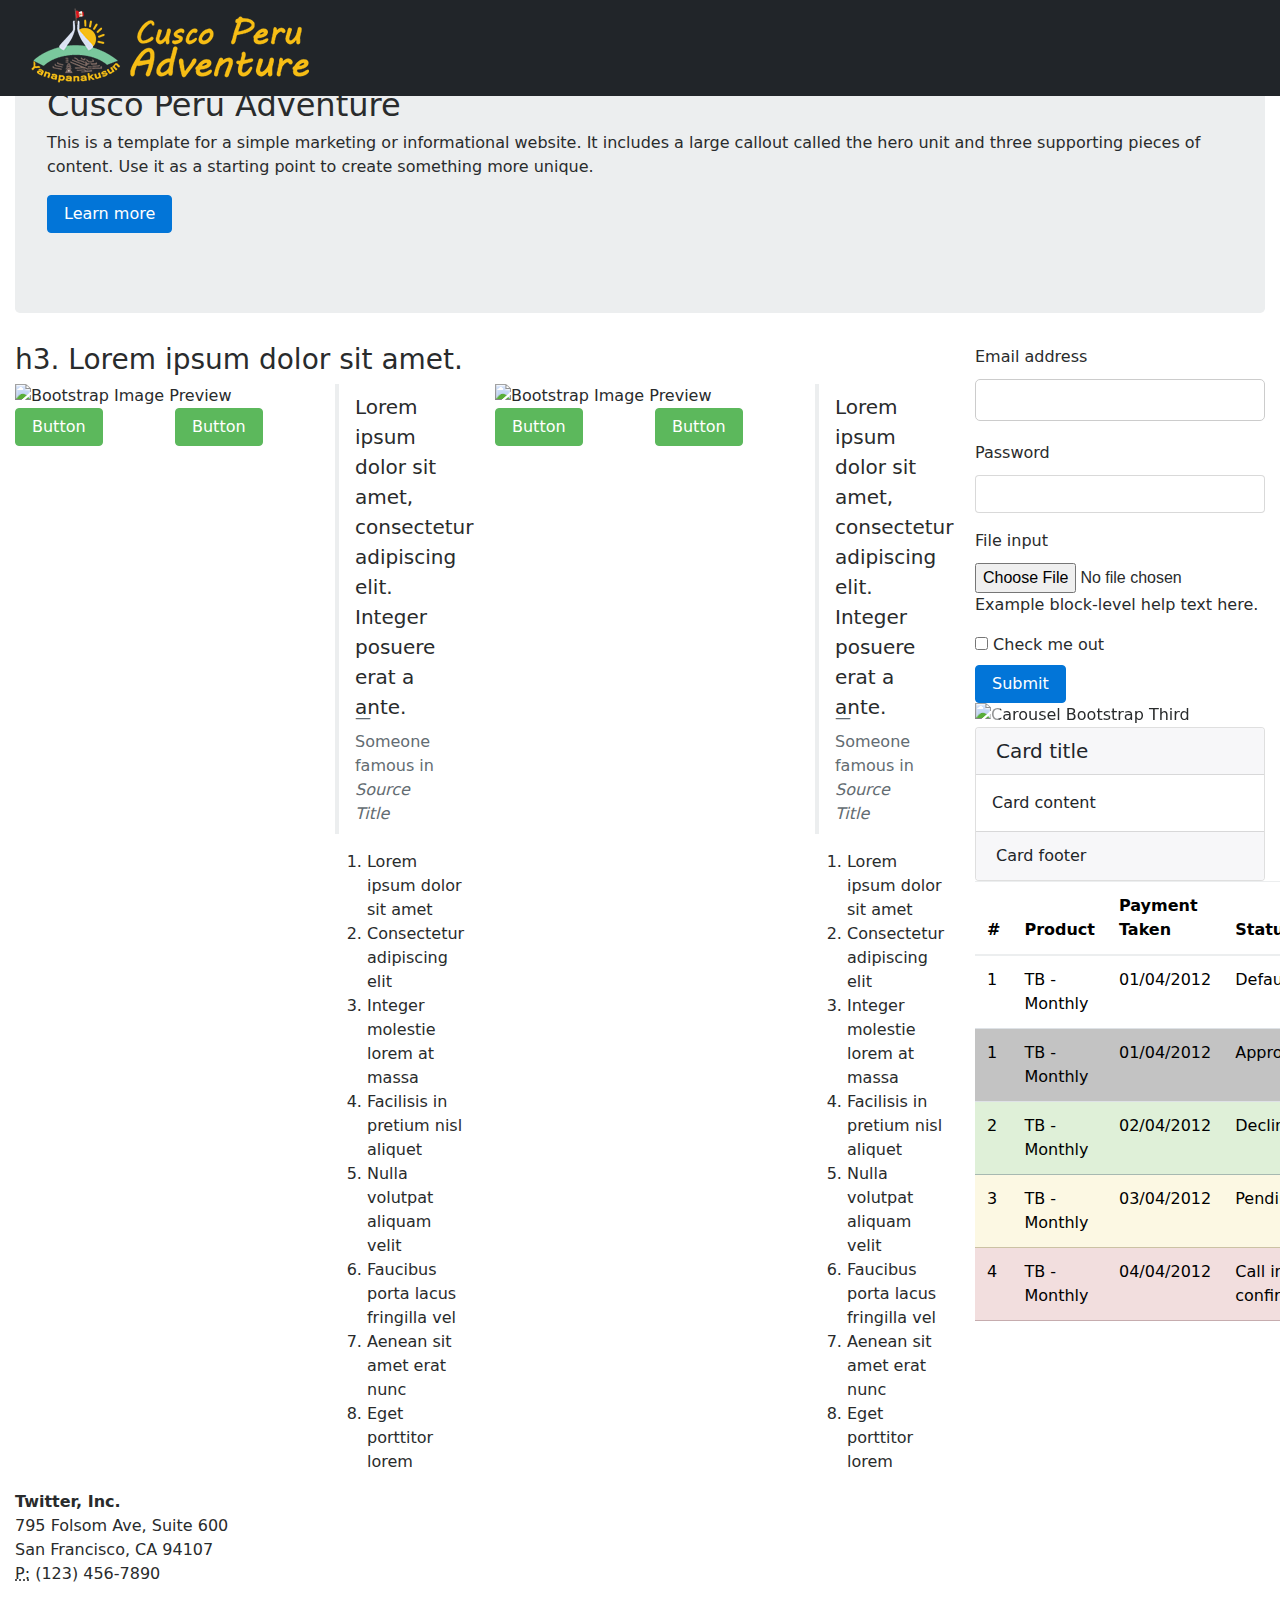
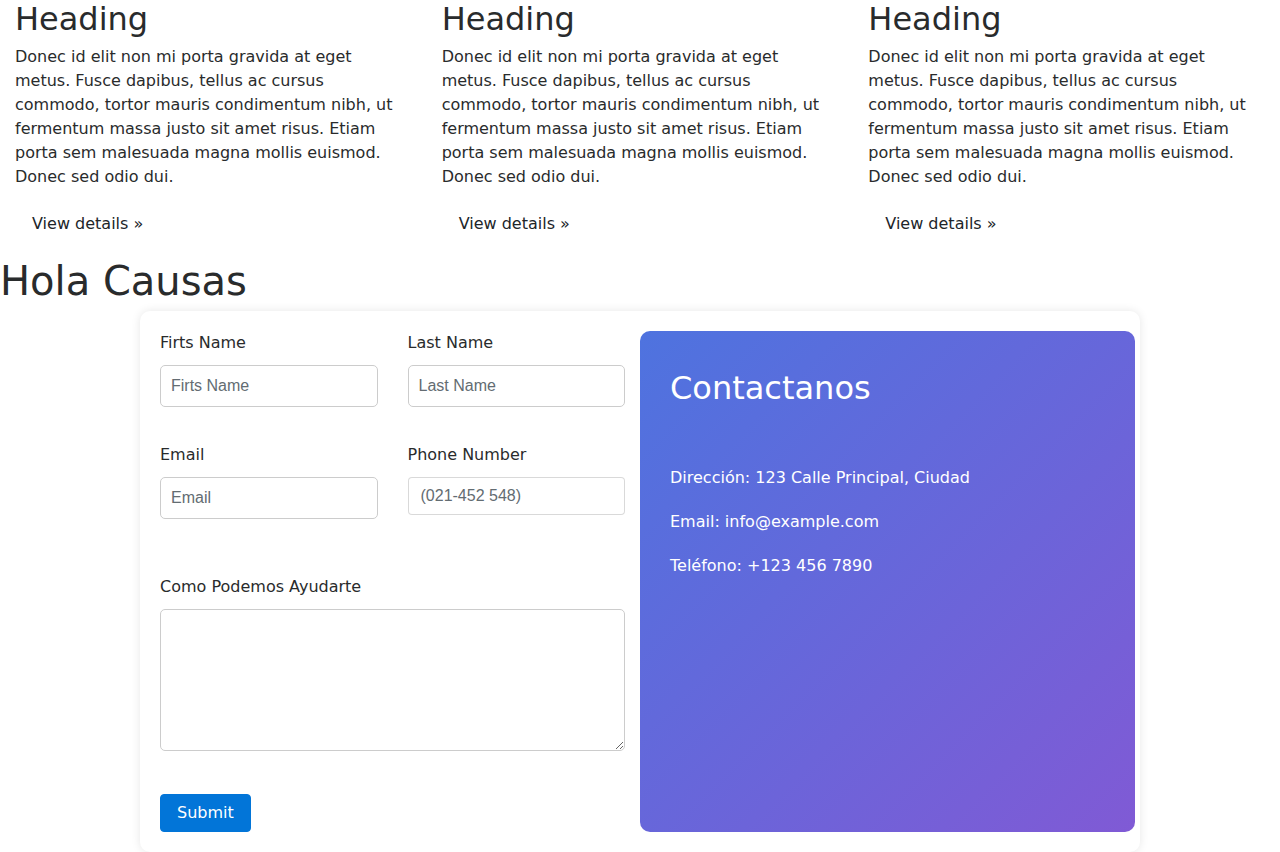
==== commit 415d42d3: "Fix(nav 2.0)" ====
--- a/index.html
+++ b/index.html
@@ -11,48 +11,54 @@
 	<meta name="description" content="Source code generated using layoutit.com">
 	<meta name="author" content="LayoutIt!">
 
+	<link href="https://cdn.jsdelivr.net/npm/bootstrap@5.3.3/dist/css/bootstrap.min.css" rel="stylesheet"
+		integrity="sha384-QWTKZyjpPEjISv5WaRU9OFeRpok6YctnYmDr5pNlyT2bRjXh0JMhjY6hW+ALEwIH" crossorigin="anonymous">
 	<link href="css/bootstrap.min.css" rel="stylesheet">
 	<link href="css/style.css" rel="stylesheet">
 
 </head>
 
 <body>
-
+	<nav class="navbar navbar-dark bg-dark fixed-top">
+		<div class="container-fluid">
+			<a href="index.html" class="text-start"><img src="images/logo.png" alt="Icono"></a>
+			<button class="navbar-toggler" type="button" data-bs-toggle="offcanvas"
+				data-bs-target="#offcanvasDarkNavbar" aria-controls="offcanvasDarkNavbar"
+				aria-label="Toggle navigation">
+				<span class="navbar-toggler-icon"></span>
+			</button>
+			<div class="offcanvas offcanvas-end text-bg-dark" tabindex="-1" id="offcanvasDarkNavbar"
+				aria-labelledby="offcanvasDarkNavbarLabel">
+				<div class="offcanvas-header">
+					<button type="button" class="btn-close btn-close-white" data-bs-dismiss="offcanvas"
+						aria-label="Close"></button>
+				</div>
+				<div class="offcanvas-body">
+					<ul class="navbar-nav justify-content-end flex-grow-1 pe-3">
+						<li class="nav-item">
+							<a class="nav-link active" aria-current="page" href="index.html">Inicio</a>
+						</li>
+						<li class="nav-item">
+							<a class="nav-link" href="machupicchuAdventure.html">Machupicchu Adventure</a>
+						</li>
+						<li class="nav-item">
+							<a class="nav-link" href="nosotros.html">Nosostros</a>
+						</li>
+						<li class="nav-item">
+							<a class="nav-link" href="social.html">Social</a>
+						</li>
+						<li class="nav-item">
+							<a class="nav-link" href="pago.html">Pago</a>
+						</li>
+					</ul>
+				</div>
+			</div>
+		</div>
+	</nav>
 	<div class="container-fluid">
 		<div class="row">
 			<div class="col-md-12">
-				<ul class="nav">
-					<li class="nav-item">
-						<h1>
-							Cusco Perú Adventure
-						</h1>
-					</li>
-					<li class="nav-item">
-						<h1>
-							<a class="nav-link active" href="#">Inicio</a>
-						</h1>
-					</li>
-					<li class="nav-item">
-						<h1>
-							<a class="nav-link active" href="machupicchuAdventure.html">Machupicchu Adventure</a>
-						</h1>
-					</li>
-					<li class="nav-item">
-						<h1>
-							<a class="nav-link active" href="nosotros.html">Nosotros</a>
-						</h1>
-					</li>
-					<li class="nav-item">
-						<h1>
-							<a class="nav-link active" href="social.html">Social</a>
-						</h1>
-					</li>
-					<li class="nav-item">
-						<h1>
-							<a class="nav-link active" href="pago.html">Pagos</a>
-						</h1>
-					</li>
-				</ul>
+
 				<div class="carousel slide" id="carousel-4000">
 					<ol class="carousel-indicators">
 						<li data-slide-to="0" data-target="#carousel-4000" class="active">
@@ -556,6 +562,9 @@
 			</div>
 		</div>
 	</footer>
+	<script src="https://cdn.jsdelivr.net/npm/bootstrap@5.3.3/dist/js/bootstrap.bundle.min.js"
+		integrity="sha384-YvpcrYf0tY3lHB60NNkmXc5s9fDVZLESaAA55NDzOxhy9GkcIdslK1eN7N6jIeHz"
+		crossorigin="anonymous"></script>
 </body>
 
 </html>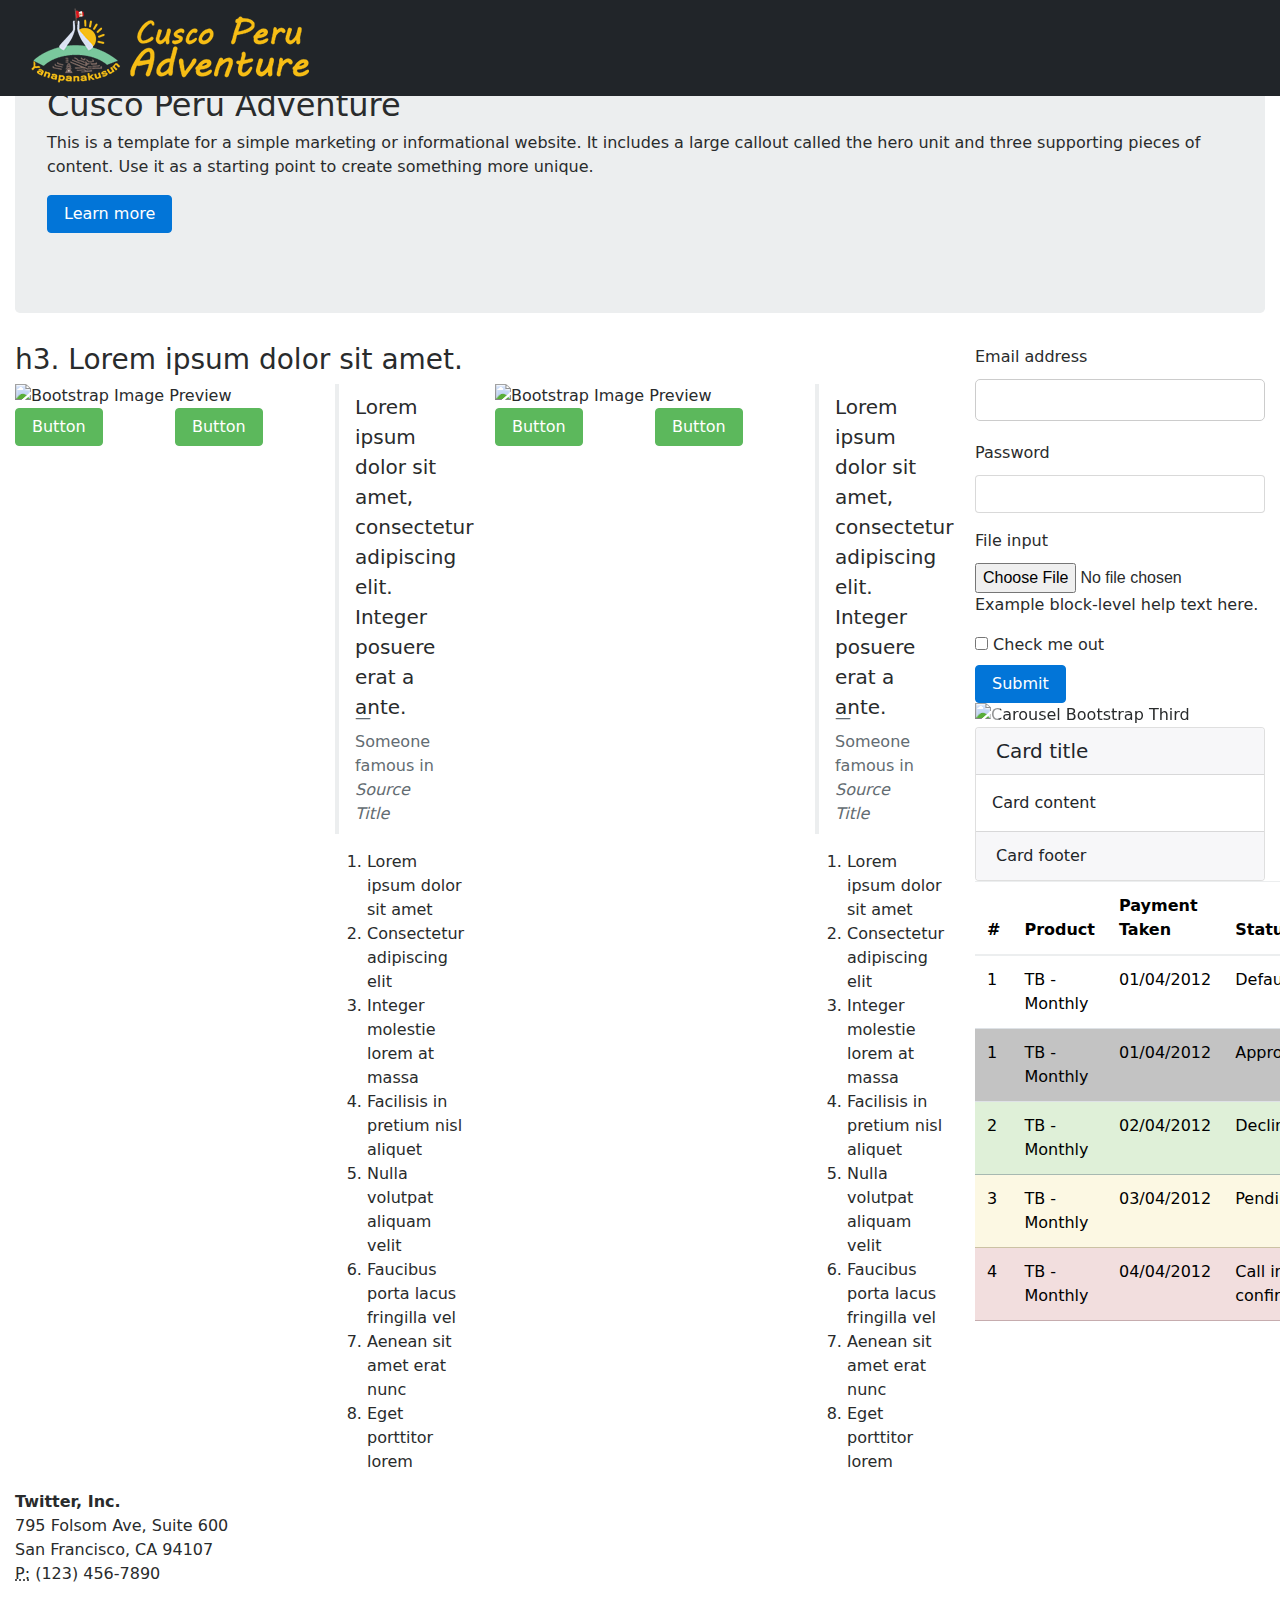
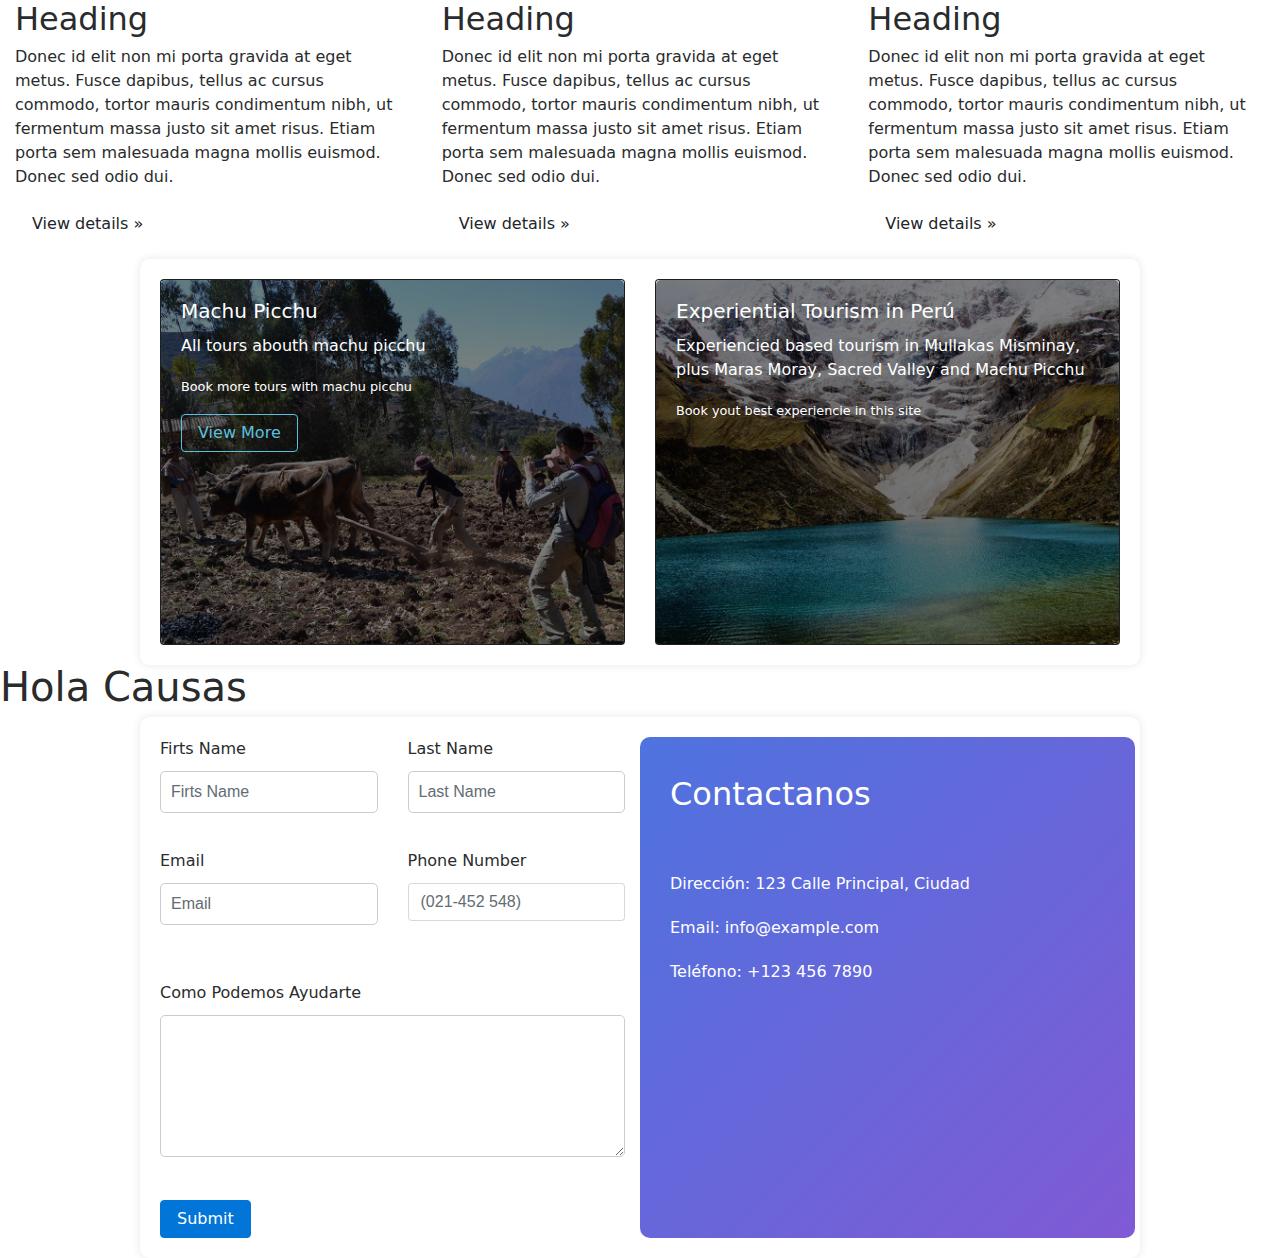
==== commit 01131452: "Resolviendo cambios" ====
--- a/index.html
+++ b/index.html
@@ -8,8 +8,9 @@
 
 	<title>Bootstrap 4, from LayoutIt!</title>
 
-	<meta name="description" content="Source code generated using layoutit.com">
-	<meta name="author" content="LayoutIt!">
+    <link href="css/bootstrap.min.css" rel="stylesheet">
+    <link href="css/style.css" rel="stylesheet">
+    <link href="https://cdn.jsdelivr.net/npm/bootstrap@5.3.3/dist/css/bootstrap.min.css" rel="stylesheet" integrity="sha384-QWTKZyjpPEjISv5WaRU9OFeRpok6YctnYmDr5pNlyT2bRjXh0JMhjY6hW+ALEwIH" crossorigin="anonymous">
 
 	<link href="https://cdn.jsdelivr.net/npm/bootstrap@5.3.3/dist/css/bootstrap.min.css" rel="stylesheet"
 		integrity="sha384-QWTKZyjpPEjISv5WaRU9OFeRpok6YctnYmDr5pNlyT2bRjXh0JMhjY6hW+ALEwIH" crossorigin="anonymous">
@@ -504,67 +505,89 @@
 		</div>
 	</div>
 
-	<script src="js/jquery.min.js"></script>
-	<script src="js/bootstrap.min.js"></script>
-	<script src="js/scripts.js"></script>
-	<h1>Hola Causas</h1>
-
-	<script src="https://cdn.jsdelivr.net/npm/bootstrap@5.3.3/dist/js/bootstrap.bundle.min.js"
-		integrity="sha384-YvpcrYf0tY3lHB60NNkmXc5s9fDVZLESaAA55NDzOxhy9GkcIdslK1eN7N6jIeHz"
-		crossorigin="anonymous"></script>
-
-	<script src="https://cdn.jsdelivr.net/npm/bootstrap@5.3.3/dist/js/bootstrap.bundle.min.js"
-		integrity="sha384-YvpcrYf0tY3lHB60NNkmXc5s9fDVZLESaAA55NDzOxhy9GkcIdslK1eN7N6jIeHz"
-		crossorigin="anonymous"></script>
-	<footer>
-		<div class="container">
-			<div class="row">
-				<div class="col-md-6">
-					<form action="" id="contactForm">
-						<div class="form-group row">
-							<div class="col">
-								<label for="Nombres">Firts Name</label>
-								<input type="text" class="form-control" id="nombres" placeholder="Firts Name" required>
-							</div>
-							<div class="col">
-								<label for="Apellidos">Last Name</label>
-								<input type="text" class="form-control" id="apellidos" placeholder="Last Name" required>
-							</div>
-						</div>
-						<div class="form-group row">
-							<div class="col">
-								<label for="Email">Email</label>
-								<input type="email" class="form-control" id="email" placeholder="Email" required>
-							</div>
-							<div class="col">
-								<label for="Email">Phone Number</label>
-								<input type="number" class="form-control" id="telefono" placeholder="(021-452 548)"
-									required>
-							</div>
-						</div>
-						<div class="form-group">
-							<label for="mensaje">Como Podemos Ayudarte</label>
-							<div class="mensaje">
-								<textarea name="form-control" id="mensaje" rows="5"></textarea>
-							</div>
-						</div>
-						<button class="btn btn-primary">Submit</button>
-					</form>
+<!-- Esta parte es los tours -->
+	<div class="container">
+		<div class="row">
+			<div class="col">
+			    <div class="card text-bg-dark">
+					<img src="images/machuAdventurePack7.jpg" class="card-img" alt="...">
+					<div class="card-img-overlay" style="background-color: rgba(0, 0, 0, 0.5);">
+					    <h5 class="card-title">Machu Picchu</h5>
+					    <p class="card-text">All tours abouth machu picchu</p>
+					    <p class="card-text"><small>Book more tours with machu picchu</small></p>
+					    <a href="machupicchuAdventure.html">
+					    	<button type="button" class="btn btn-outline-info">View More</button>
+						</a>
+	    			</div>
 				</div>
-				<div class="col-md-6 custom-background">
-					<h2>Contactanos</h2>
-					<ul class="list-unstyled">
-						<li><i class="fas fa-map-marker-alt"></i> Dirección: 123 Calle Principal, Ciudad</li>
-						<li><i class="fas fa-envelope"></i> Email: info@example.com</li>
-						<li><i class="fas fa-phone"></i> Teléfono: +123 456 7890</li>
-					</ul>
-				</div>
-			</div>
+			</div>
+		    <div class="col">
+		      	<div class="card text-bg-dark">
+				    <img src="images/machuAdventurePack8.jpg" class="card-img" alt="...">
+				    <div class="card-img-overlay" style="background-color: rgba(0, 0, 0, 0.5);">
+					    <h5 class="card-title">Experiential Tourism in Perú</h5>
+					    <p class="card-text">Experiencied based tourism in Mullakas Misminay, plus Maras Moray, Sacred Valley and Machu Picchu</p>
+					    <p class="card-text"><small>Book yout best experiencie in this site</small></p>
+					  </div>
+					</div>
+		    </div>
 		</div>
-	</footer>
-	<script src="https://cdn.jsdelivr.net/npm/bootstrap@5.3.3/dist/js/bootstrap.bundle.min.js"
-		integrity="sha384-YvpcrYf0tY3lHB60NNkmXc5s9fDVZLESaAA55NDzOxhy9GkcIdslK1eN7N6jIeHz"
-		crossorigin="anonymous"></script>
-</body>
-
+	</div>
+
+
+    <script src="js/jquery.min.js"></script>
+    <script src="js/bootstrap.min.js"></script>
+    <script src="js/scripts.js"></script>
+    <h1>Hola Causas</h1>
+    
+    
+    <footer>
+        <div class="container">
+            <div class="row">
+                <div class="col-md-6">
+                    <form action="" id="contactForm">
+                        <div class="form-group row">
+                            <div class="col">
+                                <label for="Nombres">Firts Name</label>
+                                <input type="text" class="form-control" id="nombres" placeholder="Firts Name" required>
+                            </div>
+                            <div class="col">
+                                <label for="Apellidos">Last Name</label>
+                                <input type="text" class="form-control" id="apellidos" placeholder="Last Name" required>
+                            </div>
+                        </div>
+                        <div class="form-group row">
+                            <div class="col">
+                                <label for="Email">Email</label>
+                                <input type="email" class="form-control" id="email" placeholder="Email" required>
+                            </div>
+                            <div class="col">
+                                <label for="Email">Phone Number</label>
+                                <input type="number" class="form-control" id="telefono" placeholder="(021-452 548)" required>
+                            </div>
+                        </div>
+                        <div class="form-group">
+                            <label for="mensaje">Como Podemos Ayudarte</label>
+                            <div class="mensaje">
+                                <textarea name="form-control" id="mensaje" rows="5"></textarea>
+                            </div>
+                        </div>
+                        <button class="btn btn-primary">Submit</button>
+                    </form>
+                </div>
+                <div class="col-md-6 custom-background">
+                    <h2>Contactanos</h2>
+                    <ul class="list-unstyled">
+                        <li><i class="fas fa-map-marker-alt"></i> Dirección: 123 Calle Principal, Ciudad</li>
+                        <li><i class="fas fa-envelope"></i> Email: info@example.com</li>
+                        <li><i class="fas fa-phone"></i> Teléfono: +123 456 7890</li>
+                    </ul>
+                </div>
+            </div>
+        </div>
+    </footer> 
+  </body>
+  <!-- Enlaces de js de bootstrap -->
+  <script src="https://cdn.jsdelivr.net/npm/bootstrap@5.3.3/dist/js/bootstrap.bundle.min.js" integrity="sha384-YvpcrYf0tY3lHB60NNkmXc5s9fDVZLESaAA55NDzOxhy9GkcIdslK1eN7N6jIeHz" crossorigin="anonymous"></script>
+  <script src="https://cdn.jsdelivr.net/npm/bootstrap@5.3.3/dist/js/bootstrap.bundle.min.js" integrity="sha384-YvpcrYf0tY3lHB60NNkmXc5s9fDVZLESaAA55NDzOxhy9GkcIdslK1eN7N6jIeHz" crossorigin="anonymous"></script>
 </html>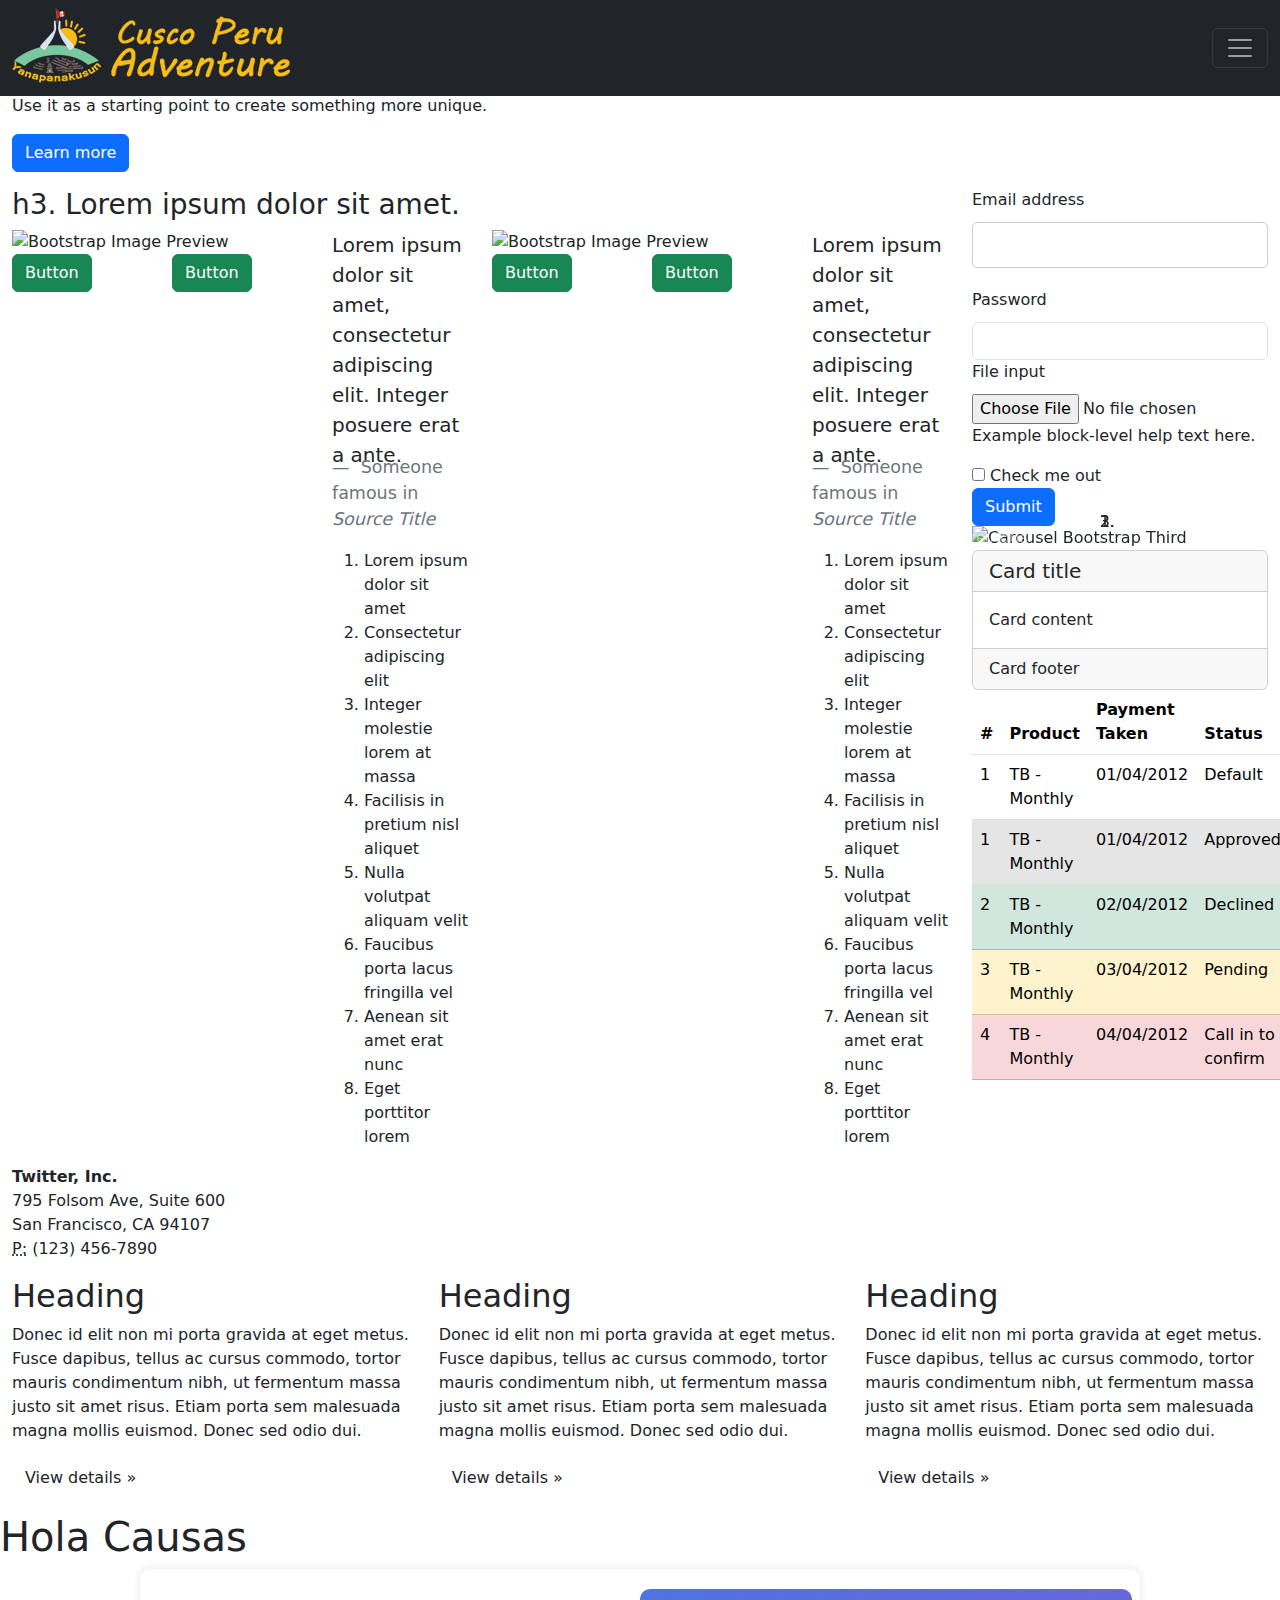
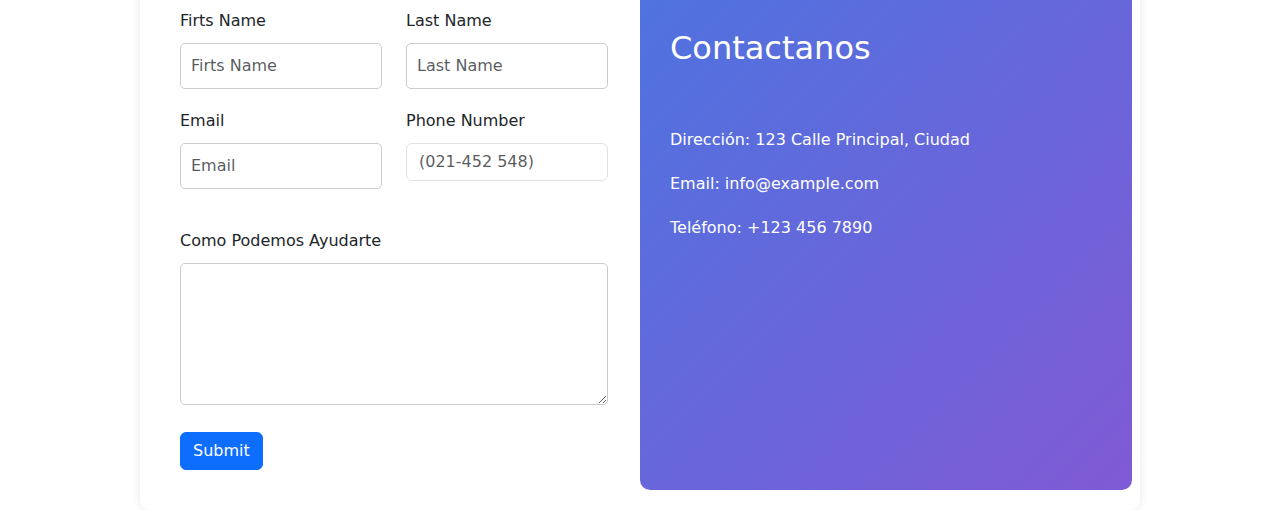
==== commit 8d8b30cd: "Add(catalogo)" ====
--- a/index.html
+++ b/index.html
@@ -8,13 +8,11 @@
 
 	<title>Bootstrap 4, from LayoutIt!</title>
 
-    <link href="css/bootstrap.min.css" rel="stylesheet">
-    <link href="css/style.css" rel="stylesheet">
-    <link href="https://cdn.jsdelivr.net/npm/bootstrap@5.3.3/dist/css/bootstrap.min.css" rel="stylesheet" integrity="sha384-QWTKZyjpPEjISv5WaRU9OFeRpok6YctnYmDr5pNlyT2bRjXh0JMhjY6hW+ALEwIH" crossorigin="anonymous">
+	<meta name="description" content="Source code generated using layoutit.com">
+	<meta name="author" content="LayoutIt!">
 
 	<link href="https://cdn.jsdelivr.net/npm/bootstrap@5.3.3/dist/css/bootstrap.min.css" rel="stylesheet"
 		integrity="sha384-QWTKZyjpPEjISv5WaRU9OFeRpok6YctnYmDr5pNlyT2bRjXh0JMhjY6hW+ALEwIH" crossorigin="anonymous">
-	<link href="css/bootstrap.min.css" rel="stylesheet">
 	<link href="css/style.css" rel="stylesheet">
 
 </head>
@@ -22,40 +20,45 @@
 <body>
 	<nav class="navbar navbar-dark bg-dark fixed-top">
 		<div class="container-fluid">
-			<a href="index.html" class="text-start"><img src="images/logo.png" alt="Icono"></a>
-			<button class="navbar-toggler" type="button" data-bs-toggle="offcanvas"
-				data-bs-target="#offcanvasDarkNavbar" aria-controls="offcanvasDarkNavbar"
-				aria-label="Toggle navigation">
-				<span class="navbar-toggler-icon"></span>
-			</button>
-			<div class="offcanvas offcanvas-end text-bg-dark" tabindex="-1" id="offcanvasDarkNavbar"
-				aria-labelledby="offcanvasDarkNavbarLabel">
-				<div class="offcanvas-header">
-					<button type="button" class="btn-close btn-close-white" data-bs-dismiss="offcanvas"
-						aria-label="Close"></button>
-				</div>
-				<div class="offcanvas-body">
-					<ul class="navbar-nav justify-content-end flex-grow-1 pe-3">
-						<li class="nav-item">
-							<a class="nav-link active" aria-current="page" href="index.html">Inicio</a>
-						</li>
-						<li class="nav-item">
-							<a class="nav-link" href="machupicchuAdventure.html">Machupicchu Adventure</a>
-						</li>
-						<li class="nav-item">
-							<a class="nav-link" href="nosotros.html">Nosostros</a>
-						</li>
-						<li class="nav-item">
-							<a class="nav-link" href="social.html">Social</a>
-						</li>
-						<li class="nav-item">
-							<a class="nav-link" href="pago.html">Pago</a>
-						</li>
-					</ul>
-				</div>
-			</div>
+		  <a href="index.html" class="text-start"><img src="images/logo.png" alt="Icono"></a>
+		  <button class="navbar-toggler" type="button" data-bs-toggle="offcanvas" data-bs-target="#offcanvasDarkNavbar"
+			aria-controls="offcanvasDarkNavbar" aria-label="Toggle navigation">
+			<span class="navbar-toggler-icon"></span>
+		  </button>
+		  <div class="offcanvas offcanvas-end text-bg-dark" tabindex="-1" id="offcanvasDarkNavbar"
+			aria-labelledby="offcanvasDarkNavbarLabel">
+			<div class="offcanvas-header">
+			  <button type="button" class="btn-close btn-close-white" data-bs-dismiss="offcanvas"
+				aria-label="Close"></button>
+			</div>
+			<div class="offcanvas-body">
+			  <ul class="navbar-nav justify-content-end flex-grow-1 pe-3">
+				<li class="nav-item">
+				  <a class="nav-link active" aria-current="page" href="index.html">Inicio</a>
+				</li>
+				<li class="nav-item">
+				  <a class="nav-link" href="machupicchuAdventure.html">Machupicchu Adventure</a>
+				</li>
+				<li class="nav-item">
+				  <a class="nav-link" href="nosotros.html">Nosostros</a>
+				</li>
+				<li class="nav-item">
+				  <a class="nav-link" href="social.html">Trabajo Social</a>
+				</li>
+				<li class="nav-item">
+					<a class="nav-link" href="catalogo.html">Catalogo de Servicios</a>
+				  </li>
+				<li class="nav-item">
+				  <a class="nav-link" href="preguntas.html">Preguntas Frecuentes</a>
+				</li>
+				<li class="nav-item">
+				  <a class="nav-link" href="pago.html">Pago</a>
+				</li>
+			  </ul>
+			</div>
+		  </div>
 		</div>
-	</nav>
+	  </nav>
 	<div class="container-fluid">
 		<div class="row">
 			<div class="col-md-12">
@@ -505,89 +508,67 @@
 		</div>
 	</div>
 
-<!-- Esta parte es los tours -->
-	<div class="container">
-		<div class="row">
-			<div class="col">
-			    <div class="card text-bg-dark">
-					<img src="images/machuAdventurePack7.jpg" class="card-img" alt="...">
-					<div class="card-img-overlay" style="background-color: rgba(0, 0, 0, 0.5);">
-					    <h5 class="card-title">Machu Picchu</h5>
-					    <p class="card-text">All tours abouth machu picchu</p>
-					    <p class="card-text"><small>Book more tours with machu picchu</small></p>
-					    <a href="machupicchuAdventure.html">
-					    	<button type="button" class="btn btn-outline-info">View More</button>
-						</a>
-	    			</div>
+	<script src="js/jquery.min.js"></script>
+	<script src="js/bootstrap.min.js"></script>
+	<script src="js/scripts.js"></script>
+	<h1>Hola Causas</h1>
+
+	<script src="https://cdn.jsdelivr.net/npm/bootstrap@5.3.3/dist/js/bootstrap.bundle.min.js"
+		integrity="sha384-YvpcrYf0tY3lHB60NNkmXc5s9fDVZLESaAA55NDzOxhy9GkcIdslK1eN7N6jIeHz"
+		crossorigin="anonymous"></script>
+
+	<script src="https://cdn.jsdelivr.net/npm/bootstrap@5.3.3/dist/js/bootstrap.bundle.min.js"
+		integrity="sha384-YvpcrYf0tY3lHB60NNkmXc5s9fDVZLESaAA55NDzOxhy9GkcIdslK1eN7N6jIeHz"
+		crossorigin="anonymous"></script>
+	<footer>
+		<div class="container">
+			<div class="row">
+				<div class="col-md-6">
+					<form action="" id="contactForm">
+						<div class="form-group row">
+							<div class="col">
+								<label for="Nombres">Firts Name</label>
+								<input type="text" class="form-control" id="nombres" placeholder="Firts Name" required>
+							</div>
+							<div class="col">
+								<label for="Apellidos">Last Name</label>
+								<input type="text" class="form-control" id="apellidos" placeholder="Last Name" required>
+							</div>
+						</div>
+						<div class="form-group row">
+							<div class="col">
+								<label for="Email">Email</label>
+								<input type="email" class="form-control" id="email" placeholder="Email" required>
+							</div>
+							<div class="col">
+								<label for="Email">Phone Number</label>
+								<input type="number" class="form-control" id="telefono" placeholder="(021-452 548)"
+									required>
+							</div>
+						</div>
+						<div class="form-group">
+							<label for="mensaje">Como Podemos Ayudarte</label>
+							<div class="mensaje">
+								<textarea name="form-control" id="mensaje" rows="5"></textarea>
+							</div>
+						</div>
+						<button class="btn btn-primary">Submit</button>
+					</form>
 				</div>
-			</div>
-		    <div class="col">
-		      	<div class="card text-bg-dark">
-				    <img src="images/machuAdventurePack8.jpg" class="card-img" alt="...">
-				    <div class="card-img-overlay" style="background-color: rgba(0, 0, 0, 0.5);">
-					    <h5 class="card-title">Experiential Tourism in Perú</h5>
-					    <p class="card-text">Experiencied based tourism in Mullakas Misminay, plus Maras Moray, Sacred Valley and Machu Picchu</p>
-					    <p class="card-text"><small>Book yout best experiencie in this site</small></p>
-					  </div>
-					</div>
-		    </div>
+				<div class="col-md-6 custom-background">
+					<h2>Contactanos</h2>
+					<ul class="list-unstyled">
+						<li><i class="fas fa-map-marker-alt"></i> Dirección: 123 Calle Principal, Ciudad</li>
+						<li><i class="fas fa-envelope"></i> Email: info@example.com</li>
+						<li><i class="fas fa-phone"></i> Teléfono: +123 456 7890</li>
+					</ul>
+				</div>
+			</div>
 		</div>
-	</div>
-
-
-    <script src="js/jquery.min.js"></script>
-    <script src="js/bootstrap.min.js"></script>
-    <script src="js/scripts.js"></script>
-    <h1>Hola Causas</h1>
-    
-    
-    <footer>
-        <div class="container">
-            <div class="row">
-                <div class="col-md-6">
-                    <form action="" id="contactForm">
-                        <div class="form-group row">
-                            <div class="col">
-                                <label for="Nombres">Firts Name</label>
-                                <input type="text" class="form-control" id="nombres" placeholder="Firts Name" required>
-                            </div>
-                            <div class="col">
-                                <label for="Apellidos">Last Name</label>
-                                <input type="text" class="form-control" id="apellidos" placeholder="Last Name" required>
-                            </div>
-                        </div>
-                        <div class="form-group row">
-                            <div class="col">
-                                <label for="Email">Email</label>
-                                <input type="email" class="form-control" id="email" placeholder="Email" required>
-                            </div>
-                            <div class="col">
-                                <label for="Email">Phone Number</label>
-                                <input type="number" class="form-control" id="telefono" placeholder="(021-452 548)" required>
-                            </div>
-                        </div>
-                        <div class="form-group">
-                            <label for="mensaje">Como Podemos Ayudarte</label>
-                            <div class="mensaje">
-                                <textarea name="form-control" id="mensaje" rows="5"></textarea>
-                            </div>
-                        </div>
-                        <button class="btn btn-primary">Submit</button>
-                    </form>
-                </div>
-                <div class="col-md-6 custom-background">
-                    <h2>Contactanos</h2>
-                    <ul class="list-unstyled">
-                        <li><i class="fas fa-map-marker-alt"></i> Dirección: 123 Calle Principal, Ciudad</li>
-                        <li><i class="fas fa-envelope"></i> Email: info@example.com</li>
-                        <li><i class="fas fa-phone"></i> Teléfono: +123 456 7890</li>
-                    </ul>
-                </div>
-            </div>
-        </div>
-    </footer> 
-  </body>
-  <!-- Enlaces de js de bootstrap -->
-  <script src="https://cdn.jsdelivr.net/npm/bootstrap@5.3.3/dist/js/bootstrap.bundle.min.js" integrity="sha384-YvpcrYf0tY3lHB60NNkmXc5s9fDVZLESaAA55NDzOxhy9GkcIdslK1eN7N6jIeHz" crossorigin="anonymous"></script>
-  <script src="https://cdn.jsdelivr.net/npm/bootstrap@5.3.3/dist/js/bootstrap.bundle.min.js" integrity="sha384-YvpcrYf0tY3lHB60NNkmXc5s9fDVZLESaAA55NDzOxhy9GkcIdslK1eN7N6jIeHz" crossorigin="anonymous"></script>
+	</footer>
+	<script src="https://cdn.jsdelivr.net/npm/bootstrap@5.3.3/dist/js/bootstrap.bundle.min.js"
+		integrity="sha384-YvpcrYf0tY3lHB60NNkmXc5s9fDVZLESaAA55NDzOxhy9GkcIdslK1eN7N6jIeHz"
+		crossorigin="anonymous"></script>
+</body>
+
 </html>--- a/css/style.css
+++ b/css/style.css
@@ -1,4 +1,3 @@
-# Empty CSS file for your own CSS
 #contactForm{
     padding: 20px;
 }
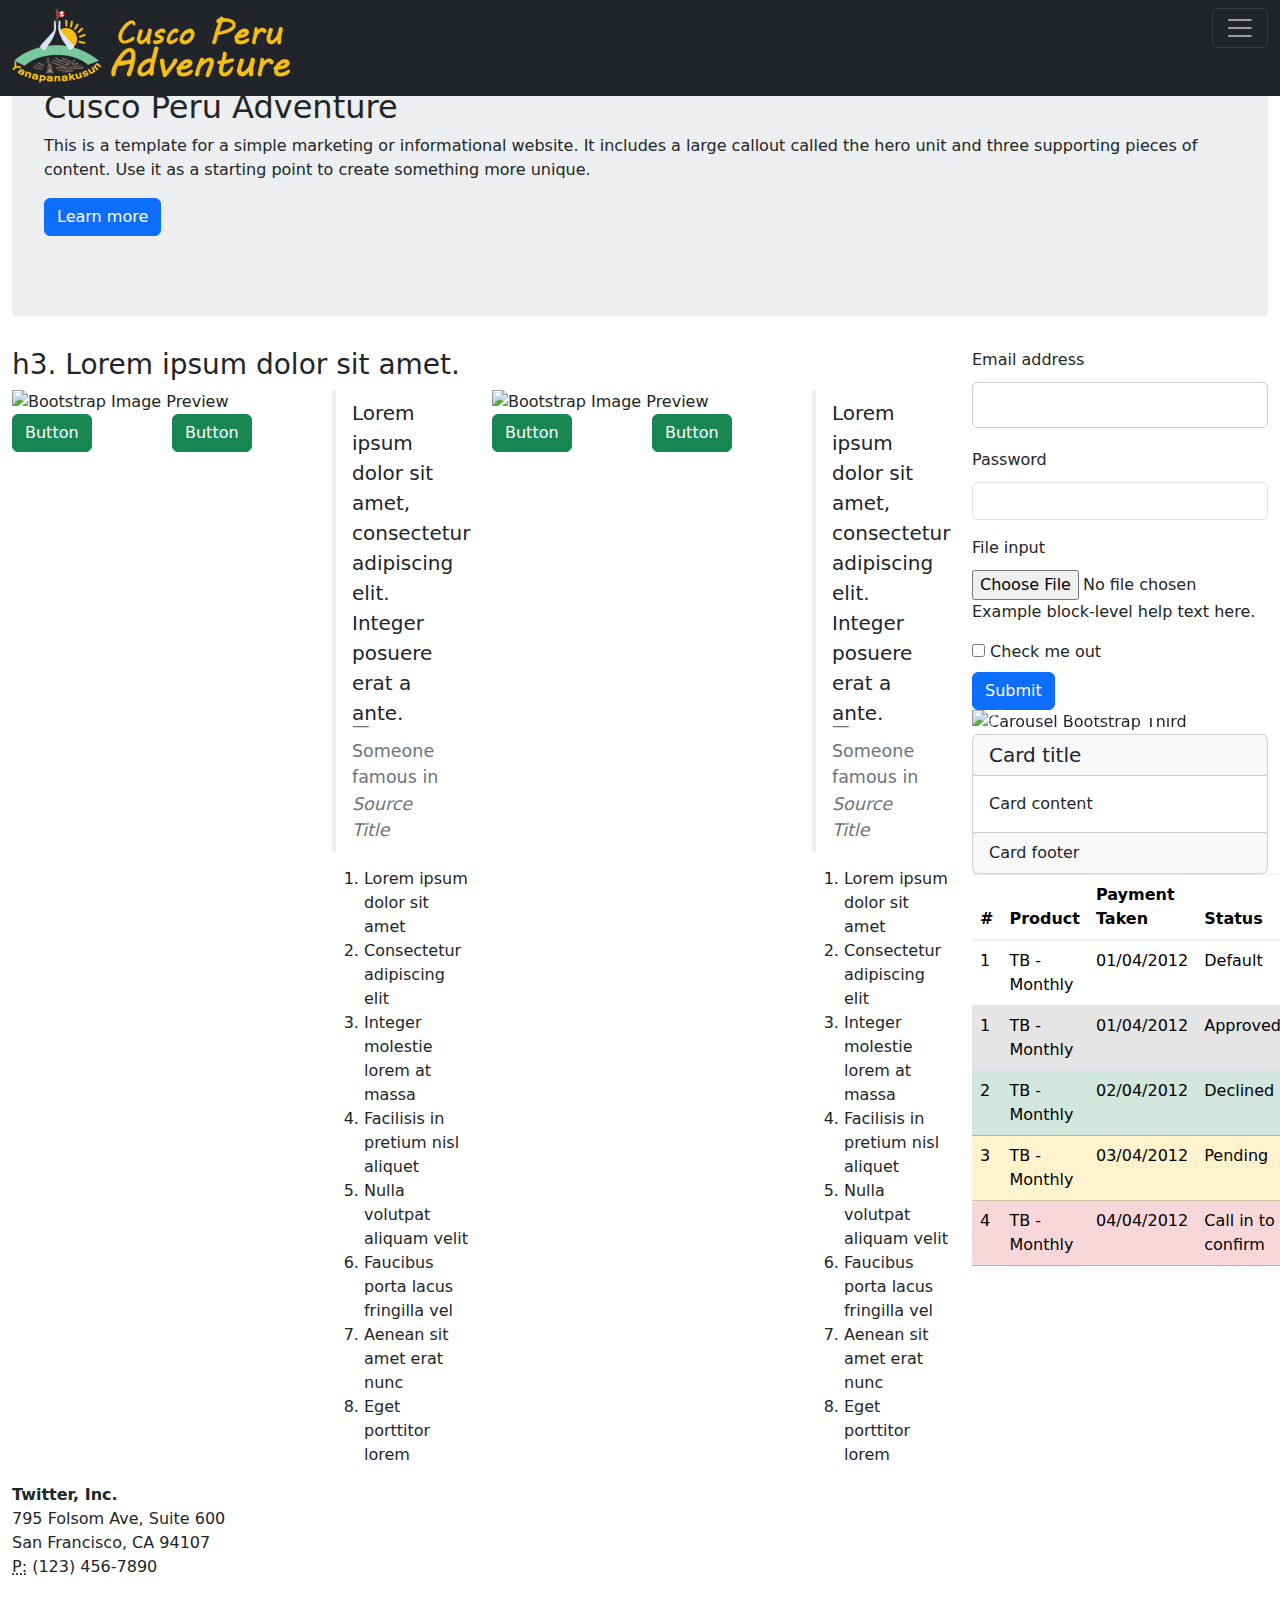
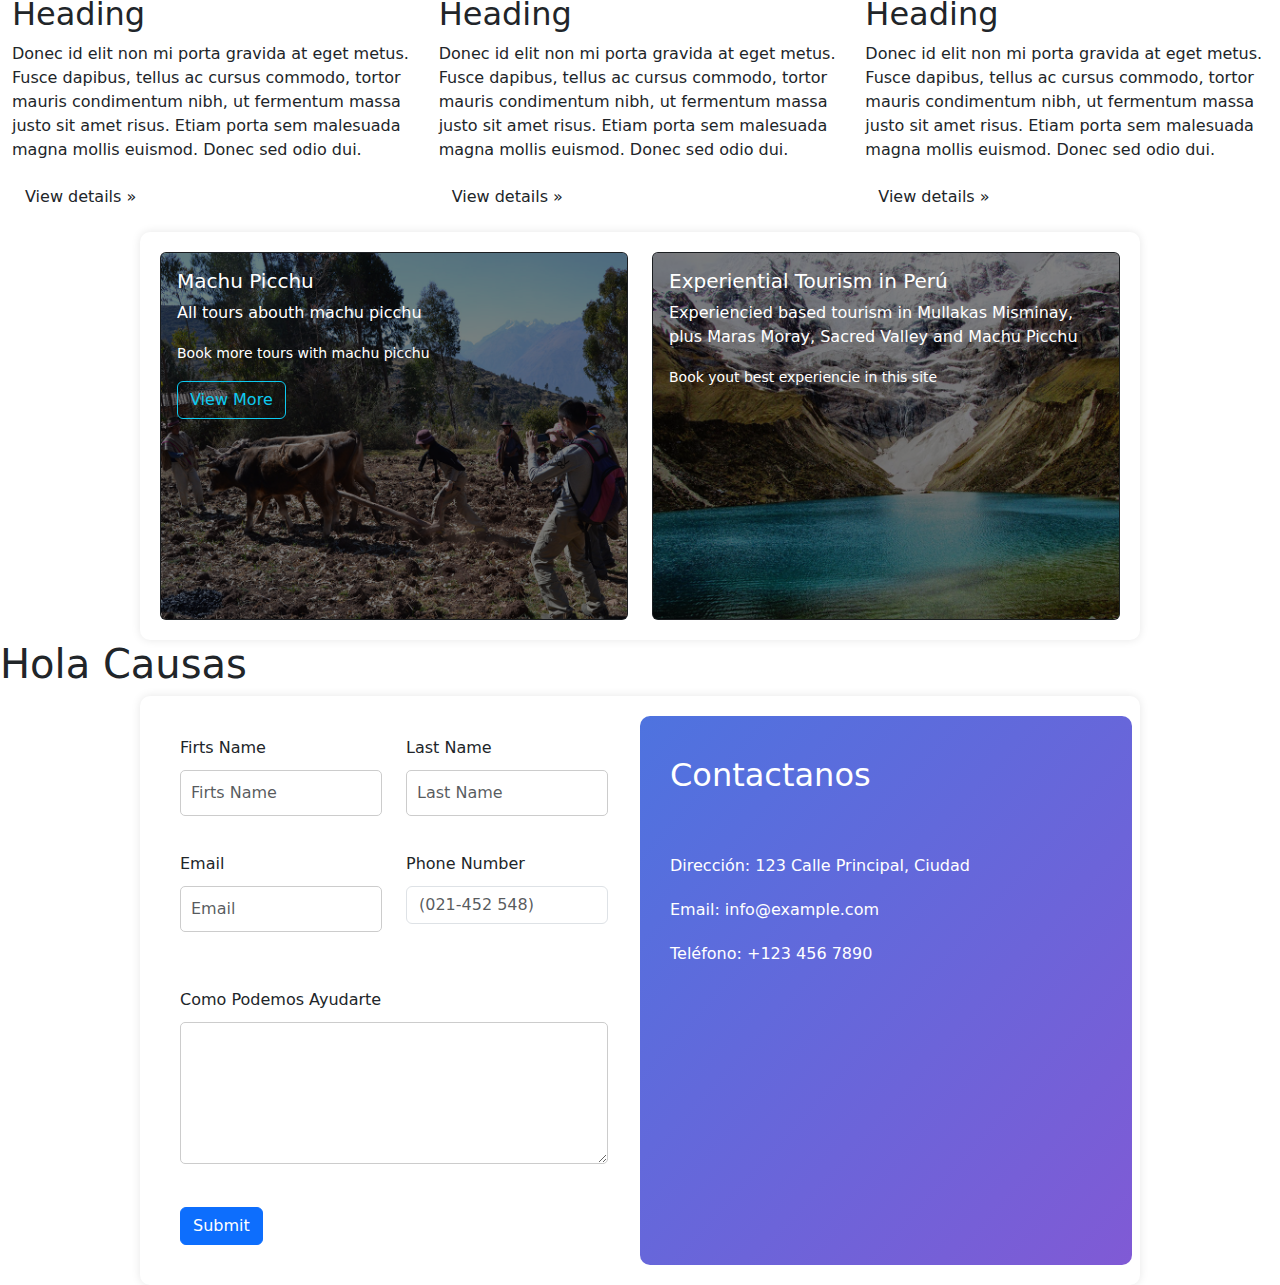
==== commit 9b9ed35b: "Merge branch 'Jean'" ====
--- a/index.html
+++ b/index.html
@@ -8,8 +8,9 @@
 
 	<title>Bootstrap 4, from LayoutIt!</title>
 
-	<meta name="description" content="Source code generated using layoutit.com">
-	<meta name="author" content="LayoutIt!">
+    <link href="css/bootstrap.min.css" rel="stylesheet">
+    <link href="css/style.css" rel="stylesheet">
+    <link href="https://cdn.jsdelivr.net/npm/bootstrap@5.3.3/dist/css/bootstrap.min.css" rel="stylesheet" integrity="sha384-QWTKZyjpPEjISv5WaRU9OFeRpok6YctnYmDr5pNlyT2bRjXh0JMhjY6hW+ALEwIH" crossorigin="anonymous">
 
 	<link href="https://cdn.jsdelivr.net/npm/bootstrap@5.3.3/dist/css/bootstrap.min.css" rel="stylesheet"
 		integrity="sha384-QWTKZyjpPEjISv5WaRU9OFeRpok6YctnYmDr5pNlyT2bRjXh0JMhjY6hW+ALEwIH" crossorigin="anonymous">
@@ -508,67 +509,89 @@
 		</div>
 	</div>
 
-	<script src="js/jquery.min.js"></script>
-	<script src="js/bootstrap.min.js"></script>
-	<script src="js/scripts.js"></script>
-	<h1>Hola Causas</h1>
-
-	<script src="https://cdn.jsdelivr.net/npm/bootstrap@5.3.3/dist/js/bootstrap.bundle.min.js"
-		integrity="sha384-YvpcrYf0tY3lHB60NNkmXc5s9fDVZLESaAA55NDzOxhy9GkcIdslK1eN7N6jIeHz"
-		crossorigin="anonymous"></script>
-
-	<script src="https://cdn.jsdelivr.net/npm/bootstrap@5.3.3/dist/js/bootstrap.bundle.min.js"
-		integrity="sha384-YvpcrYf0tY3lHB60NNkmXc5s9fDVZLESaAA55NDzOxhy9GkcIdslK1eN7N6jIeHz"
-		crossorigin="anonymous"></script>
-	<footer>
-		<div class="container">
-			<div class="row">
-				<div class="col-md-6">
-					<form action="" id="contactForm">
-						<div class="form-group row">
-							<div class="col">
-								<label for="Nombres">Firts Name</label>
-								<input type="text" class="form-control" id="nombres" placeholder="Firts Name" required>
-							</div>
-							<div class="col">
-								<label for="Apellidos">Last Name</label>
-								<input type="text" class="form-control" id="apellidos" placeholder="Last Name" required>
-							</div>
-						</div>
-						<div class="form-group row">
-							<div class="col">
-								<label for="Email">Email</label>
-								<input type="email" class="form-control" id="email" placeholder="Email" required>
-							</div>
-							<div class="col">
-								<label for="Email">Phone Number</label>
-								<input type="number" class="form-control" id="telefono" placeholder="(021-452 548)"
-									required>
-							</div>
-						</div>
-						<div class="form-group">
-							<label for="mensaje">Como Podemos Ayudarte</label>
-							<div class="mensaje">
-								<textarea name="form-control" id="mensaje" rows="5"></textarea>
-							</div>
-						</div>
-						<button class="btn btn-primary">Submit</button>
-					</form>
+<!-- Esta parte es los tours -->
+	<div class="container">
+		<div class="row">
+			<div class="col">
+			    <div class="card text-bg-dark">
+					<img src="images/machuAdventurePack7.jpg" class="card-img" alt="...">
+					<div class="card-img-overlay" style="background-color: rgba(0, 0, 0, 0.5);">
+					    <h5 class="card-title">Machu Picchu</h5>
+					    <p class="card-text">All tours abouth machu picchu</p>
+					    <p class="card-text"><small>Book more tours with machu picchu</small></p>
+					    <a href="machupicchuAdventure.html">
+					    	<button type="button" class="btn btn-outline-info">View More</button>
+						</a>
+	    			</div>
 				</div>
-				<div class="col-md-6 custom-background">
-					<h2>Contactanos</h2>
-					<ul class="list-unstyled">
-						<li><i class="fas fa-map-marker-alt"></i> Dirección: 123 Calle Principal, Ciudad</li>
-						<li><i class="fas fa-envelope"></i> Email: info@example.com</li>
-						<li><i class="fas fa-phone"></i> Teléfono: +123 456 7890</li>
-					</ul>
-				</div>
-			</div>
+			</div>
+		    <div class="col">
+		      	<div class="card text-bg-dark">
+				    <img src="images/machuAdventurePack8.jpg" class="card-img" alt="...">
+				    <div class="card-img-overlay" style="background-color: rgba(0, 0, 0, 0.5);">
+					    <h5 class="card-title">Experiential Tourism in Perú</h5>
+					    <p class="card-text">Experiencied based tourism in Mullakas Misminay, plus Maras Moray, Sacred Valley and Machu Picchu</p>
+					    <p class="card-text"><small>Book yout best experiencie in this site</small></p>
+					  </div>
+					</div>
+		    </div>
 		</div>
-	</footer>
-	<script src="https://cdn.jsdelivr.net/npm/bootstrap@5.3.3/dist/js/bootstrap.bundle.min.js"
-		integrity="sha384-YvpcrYf0tY3lHB60NNkmXc5s9fDVZLESaAA55NDzOxhy9GkcIdslK1eN7N6jIeHz"
-		crossorigin="anonymous"></script>
-</body>
-
+	</div>
+
+
+    <script src="js/jquery.min.js"></script>
+    <script src="js/bootstrap.min.js"></script>
+    <script src="js/scripts.js"></script>
+    <h1>Hola Causas</h1>
+    
+    
+    <footer>
+        <div class="container">
+            <div class="row">
+                <div class="col-md-6">
+                    <form action="" id="contactForm">
+                        <div class="form-group row">
+                            <div class="col">
+                                <label for="Nombres">Firts Name</label>
+                                <input type="text" class="form-control" id="nombres" placeholder="Firts Name" required>
+                            </div>
+                            <div class="col">
+                                <label for="Apellidos">Last Name</label>
+                                <input type="text" class="form-control" id="apellidos" placeholder="Last Name" required>
+                            </div>
+                        </div>
+                        <div class="form-group row">
+                            <div class="col">
+                                <label for="Email">Email</label>
+                                <input type="email" class="form-control" id="email" placeholder="Email" required>
+                            </div>
+                            <div class="col">
+                                <label for="Email">Phone Number</label>
+                                <input type="number" class="form-control" id="telefono" placeholder="(021-452 548)" required>
+                            </div>
+                        </div>
+                        <div class="form-group">
+                            <label for="mensaje">Como Podemos Ayudarte</label>
+                            <div class="mensaje">
+                                <textarea name="form-control" id="mensaje" rows="5"></textarea>
+                            </div>
+                        </div>
+                        <button class="btn btn-primary">Submit</button>
+                    </form>
+                </div>
+                <div class="col-md-6 custom-background">
+                    <h2>Contactanos</h2>
+                    <ul class="list-unstyled">
+                        <li><i class="fas fa-map-marker-alt"></i> Dirección: 123 Calle Principal, Ciudad</li>
+                        <li><i class="fas fa-envelope"></i> Email: info@example.com</li>
+                        <li><i class="fas fa-phone"></i> Teléfono: +123 456 7890</li>
+                    </ul>
+                </div>
+            </div>
+        </div>
+    </footer> 
+  </body>
+  <!-- Enlaces de js de bootstrap -->
+  <script src="https://cdn.jsdelivr.net/npm/bootstrap@5.3.3/dist/js/bootstrap.bundle.min.js" integrity="sha384-YvpcrYf0tY3lHB60NNkmXc5s9fDVZLESaAA55NDzOxhy9GkcIdslK1eN7N6jIeHz" crossorigin="anonymous"></script>
+  <script src="https://cdn.jsdelivr.net/npm/bootstrap@5.3.3/dist/js/bootstrap.bundle.min.js" integrity="sha384-YvpcrYf0tY3lHB60NNkmXc5s9fDVZLESaAA55NDzOxhy9GkcIdslK1eN7N6jIeHz" crossorigin="anonymous"></script>
 </html>